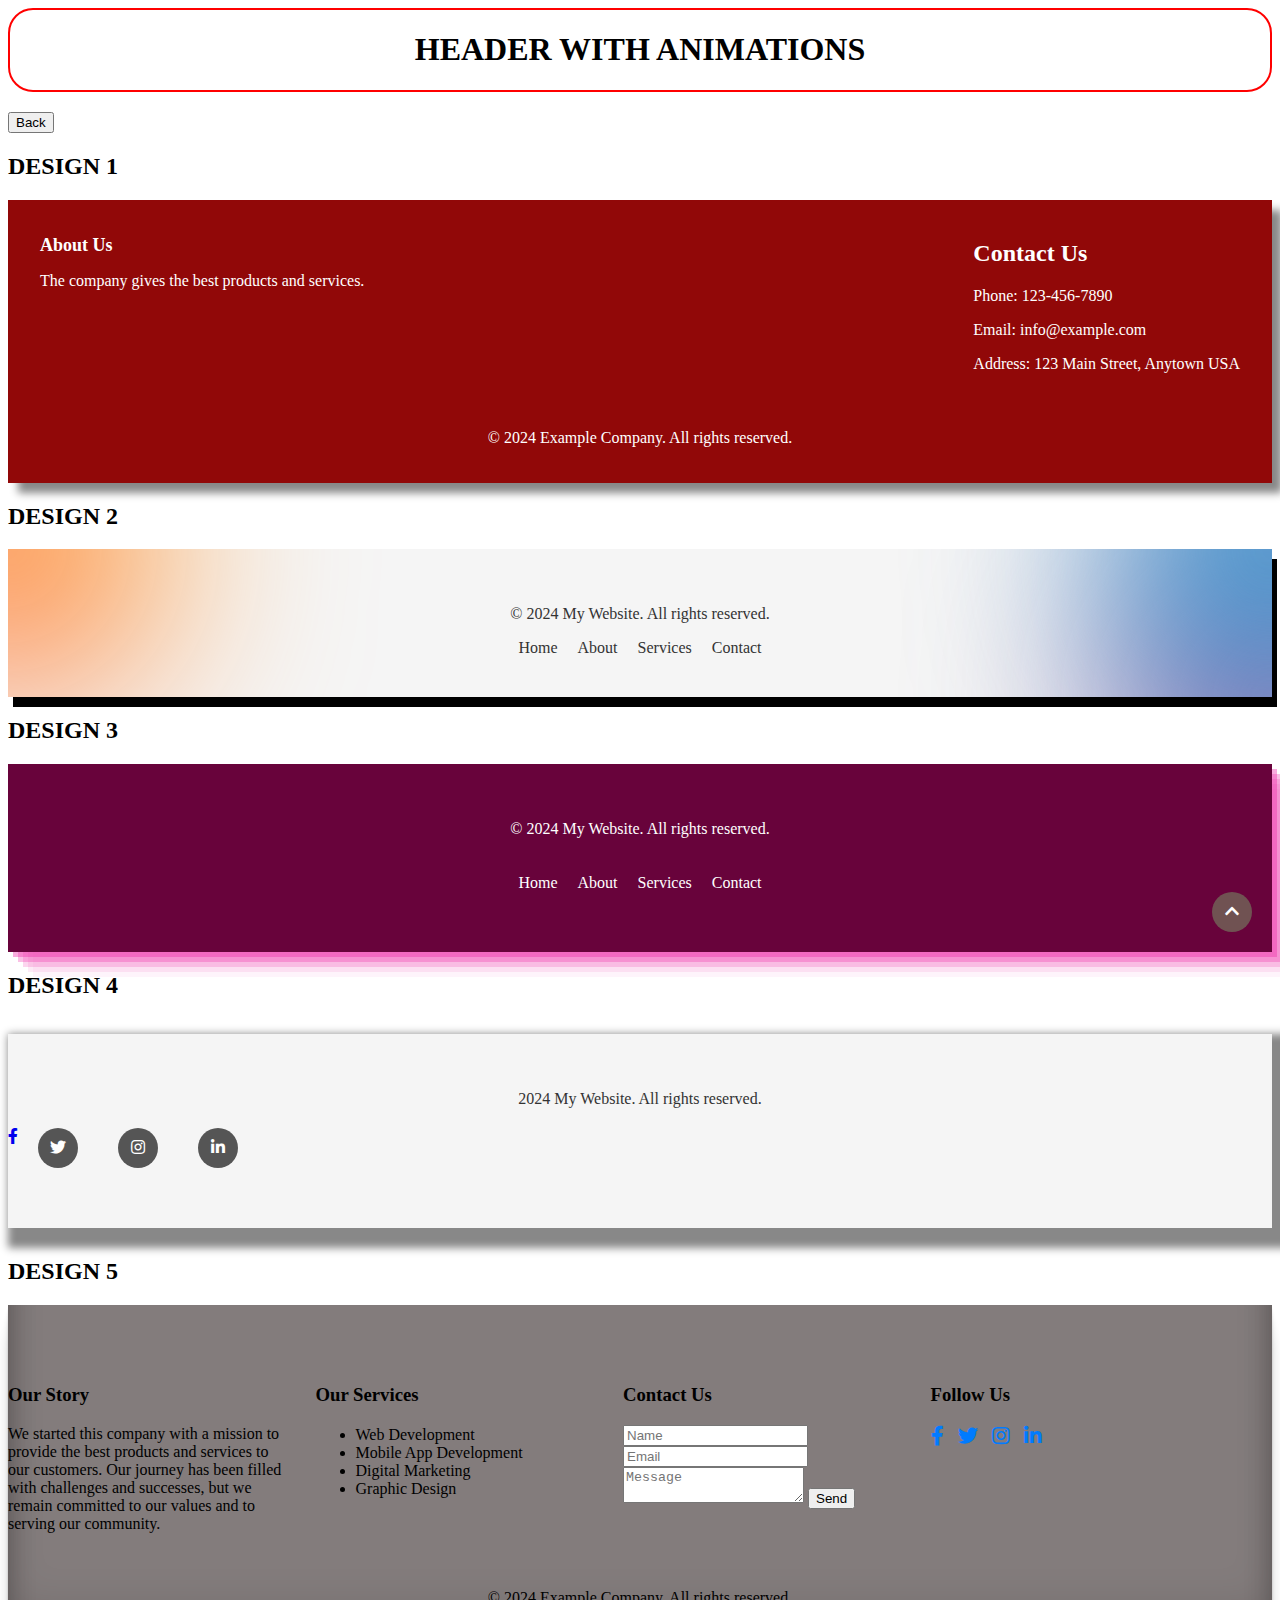
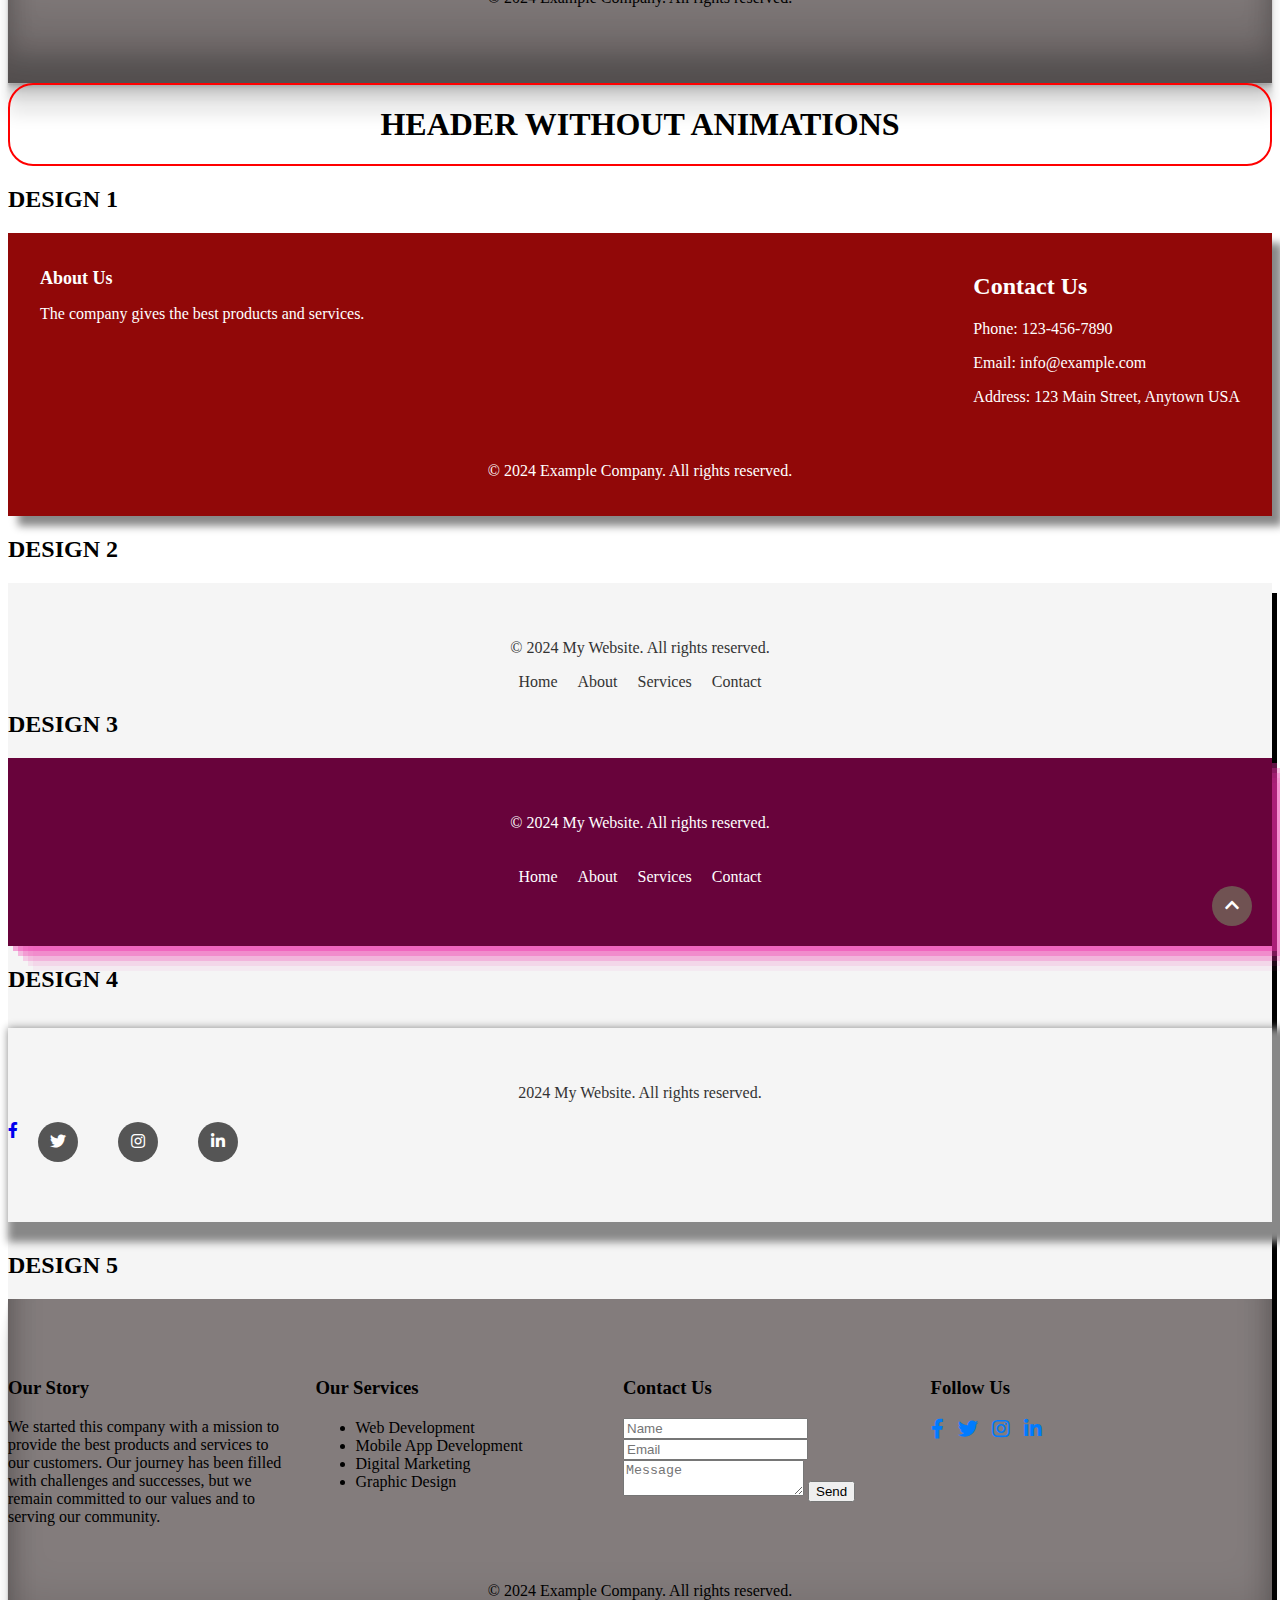
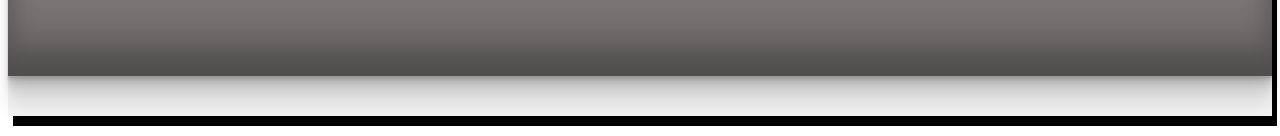
==== pages/Footer/index.html @ c9137b9f "Finished" ====
<!DOCTYPE html>
<html lang="en">
<head>
    <meta charset="UTF-8">
    <meta name="viewport" content="width=device-width, initial-scale=1.0">
    <title>Document</title>
    <link rel="stylesheet" href="/pages/Footer/assets/css/style.css">
    <link rel="stylesheet" href="https://cdnjs.cloudflare.com/ajax/libs/font-awesome/5.15.3/css/all.min.css" />
</head>
<body>
    <!--Animated footer 1-->
    <div class="TITLE2">
        <h1>HEADER WITH ANIMATIONS</h1>
       </div>
       <a href="/index.html">
        <button class="BACKK">
            Back
         </button>
        </a>

    <h2>DESIGN 1
    </h2>
      <footer class="footer1">
        <div class="content1">
          <div class="about1">
            <h2 class="title1">About Us</h2>
            <p>The company gives the best products and services.</p>
          </div>
          
          <div class="footer-section1">
            <h2 class="footer-title">Contact Us</h2>
            <p>Phone: 123-456-7890</p>
            <p>Email: info@example.com</p>
            <p>Address: 123 Main Street, Anytown USA</p>
          </div>
        </div>
        <div class="footer-bottom1">
          <p>&copy; 2024 Example Company. All rights reserved.</p>
        </div>
      </footer>

      <!--Animated footer 2-->
      <h2>DESIGN 2</h2>
      <footer class="footer2">
        <div class="footer-gradient-animation">
          <div class="gradient-1"></div>
          <div class="gradient-2"></div>
          <div class="gradient-3"></div>
        </div>
        <div class="footer-content2">
          <p>&copy; 2024 My Website. All rights reserved.</p>
          <nav>
            <ul>
              <li><a href="#">Home</a></li>
              <li><a href="#">About</a></li>
              <li><a href="#">Services</a></li>
              <li><a href="#">Contact</a></li>
            </ul>
          </nav>
        </div>

        </footer>
        <!--Animated footer 3-->
        <h2>DESIGN 3</h2>
        <footer class="footer3">
            <div class="footer-content3">
              <p>&copy; 2024 My Website. All rights reserved.</p>
              <nav>
                <ul>
                  <li><a href="#">Home</a></li>
                  <li><a href="#">About</a></li>
                  <li><a href="#">Services</a></li>
                  <li><a href="#">Contact</a></li>
                </ul>
              </nav>
              <a href="#" class="scroll-up-btn">
                <i class="fas fa-chevron-up"></i>
              </a>
            </div>
          </footer>

          <!--Animated footer 4-->
          <h2>DESIGN 4</h2>
          <footer class="footer4">
            <div class="footer-content4">
              <p class="text"> 2024 My Website. All rights reserved.</p>
              <nav>
                <ul>
                  <li class="social-icon4">
                    <a href="#">
                      <i class="fab fa-facebook-f"></i>
                    </a>
                  </li>
                  <li class="social-icon">
                    <a href="#">
                      <i class="fab fa-twitter"></i>
                    </a>
                  </li>
                  <li class="social-icon">
                    <a href="#">
                      <i class="fab fa-instagram"></i>
                    </a>
                  </li>
                  <li class="social-icon">
                    <a href="#">
                      <i class="fab fa-linkedin-in"></i>
                    </a>
                  </li>
                </ul>
              </nav>
            </div>
          </footer>

        <!--Animated footer 5-->
        <h2>DESIGN 5</h2>
        <footer class="footer5">
            <div class="footer-container5">
              <div class="footer-section5">
                <h3>Our Story</h3>
                <p>We started this company with a mission to provide the best products and services to our customers. Our journey has been filled with challenges and successes, but we remain committed to our values and to serving our community.</p>
              </div>
              <div class="footer-section6">
                <h3>Our Services</h3>
                <ul>
                  <li>Web Development</li>
                  <li>Mobile App Development</li>
                  <li>Digital Marketing</li>
                  <li>Graphic Design</li>
                </ul>
              </div>
              <div class="footer-section7">
                <h3>Contact Us</h3>
                <form>
                  <input type="text" placeholder="Name" />
                  <input type="email" placeholder="Email" />
                  <textarea placeholder="Message"></textarea>
                  <button type="submit">Send</button>
                </form>
              </div>
              <div class="footer-section8">
                <h3>Follow Us</h3>
                <div class="social-icons5">
                  <a href="#"><i class="fab fa-facebook-f"></i></a>
                  <a href="#"><i class="fab fa-twitter"></i></a>
                  <a href="#"><i class="fab fa-instagram"></i></a>
                  <a href="#"><i class="fab fa-linkedin-in"></i></a>
                </div>
              </div>
            </div>
            <div class="footer-bottom5">
              <p>&copy; 2024 Example Company. All rights reserved.</p>
            </div>
          </footer>

          <!--STATIC footer 1-->
    <div class="TITLE2">
        <h1>HEADER WITHOUT ANIMATIONS</h1>
       </div>
    <h2>DESIGN 1
    </h2>
      <footer class="footer1S">
        <div class="content1S">
          <div class="about1S">
            <h2 class="title1S">About Us</h2>
            <p>The company gives the best products and services.</p>
          </div>
          
          <div class="footer-section1S">
            <h2 class="footer-title">Contact Us</h2>
            <p>Phone: 123-456-7890</p>
            <p>Email: info@example.com</p>
            <p>Address: 123 Main Street, Anytown USA</p>
          </div>
        </div>
        <div class="footer-bottom1S">
          <p>&copy; 2024 Example Company. All rights reserved.</p>
        </div>
      </footer>

      <!--STATIC footer 2-->
      <h2>DESIGN 2</h2>
      <footer class="footer2S">
        <div class="footer-gradient-animationS">
          <div class="gradient-1"></div>
          <div class="gradient-2"></div>
          <div class="gradient-3"></div>
        </div>
        <div class="footer-content2S">
          <p>&copy; 2024 My Website. All rights reserved.</p>
          <nav>
            <ul>
              <li><a href="#">Home</a></li>
              <li><a href="#">About</a></li>
              <li><a href="#">Services</a></li>
              <li><a href="#">Contact</a></li>
            </ul>
          </nav>
        </div>
          
         <!--STATIC footer 3-->
         <h2>DESIGN 3</h2>
         <footer class="footer3S">
             <div class="footer-content3S">
               <p>&copy; 2024 My Website. All rights reserved.</p>
               <nav>
                 <ul>
                   <li><a href="#">Home</a></li>
                   <li><a href="#">About</a></li>
                   <li><a href="#">Services</a></li>
                   <li><a href="#">Contact</a></li>
                 </ul>
               </nav>
               <a href="#" class="scroll-up-btn">
                 <i class="fas fa-chevron-up"></i>
               </a>
             </div>
           </footer>
 
           <!--STATIC footer 4-->
           <h2>DESIGN 4</h2>
           <footer class="footer4S">
             <div class="footer-content4S">
               <p class="text"> 2024 My Website. All rights reserved.</p>
               <nav>
                 <ul>
                   <li class="social-icon4S">
                     <a href="#">
                       <i class="fab fa-facebook-f"></i>
                     </a>
                   </li>
                   <li class="social-icon">
                     <a href="#">
                       <i class="fab fa-twitter"></i>
                     </a>
                   </li>
                   <li class="social-icon">
                     <a href="#">
                       <i class="fab fa-instagram"></i>
                     </a>
                   </li>
                   <li class="social-icon">
                     <a href="#">
                       <i class="fab fa-linkedin-in"></i>
                     </a>
                   </li>
                 </ul>
               </nav>
             </div>
           </footer>
 
         <!--STATIC footer 5-->
         <h2>DESIGN 5</h2>
         <footer class="footer5S">
             <div class="footer-container5S">
               <div class="footer-section5S">
                 <h3>Our Story</h3>
                 <p>We started this company with a mission to provide the best products and services to our customers. Our journey has been filled with challenges and successes, but we remain committed to our values and to serving our community.</p>
               </div>
               <div class="footer-section6S">
                 <h3>Our Services</h3>
                 <ul>
                   <li>Web Development</li>
                   <li>Mobile App Development</li>
                   <li>Digital Marketing</li>
                   <li>Graphic Design</li>
                 </ul>
               </div>
               <div class="footer-section7S">
                 <h3>Contact Us</h3>
                 <form>
                   <input type="text" placeholder="Name" />
                   <input type="email" placeholder="Email" />
                   <textarea placeholder="Message"></textarea>
                   <button type="submit">Send</button>
                 </form>
               </div>
               <div class="footer-section8S">
                 <h3>Follow Us</h3>
                 <div class="social-icons5S">
                   <a href="#"><i class="fab fa-facebook-f"></i></a>
                   <a href="#"><i class="fab fa-twitter"></i></a>
                   <a href="#"><i class="fab fa-instagram"></i></a>
                   <a href="#"><i class="fab fa-linkedin-in"></i></a>
                 </div>
               </div>
             </div>
             <div class="footer-bottom5S">
               <p>&copy; 2024 Example Company. All rights reserved.</p>
             </div>
           </footer>
---- pages/Footer/assets/css/style.css ----
.TITLE2 {
    display: flex;
    justify-content: center;
    border: 2px solid red;
    border-radius: 25px;
  }
  .BACKK {
    margin-top: 20px;
  }

  /* Animated Footer 1 */
  .footer1 {
    background-color: #910808;
    color: #fff;
    padding: 20px 0;
    box-shadow: 10px 10px 8px #888888;
    margin-bottom: 20px;
  }
  
  .content1 {
    display: flex;
    justify-content: space-between;
    max-width: 1200px;
    margin: 0 auto;
  }
  
  .about1 {
    width: 30%;
    animation: flipIn 1s ease-in-out;
    

  }
  
  .title1 {
    font-size: 18px;
    margin-bottom: 10px;
  }

  .footer-section1 {
    animation: flipIn 1s ease-in-out;
  }
  
  .footer-bottom1 {
    text-align: center;
    margin-top: 40px;
    animation: zoomIn 1s ease-in-out;
  }
  
  @keyframes flipIn {
    0% {
      opacity: 0;
      transform: perspective(400px) rotateY(90deg);
    }
    100% {
      opacity: 1;
      transform: perspective(400px) rotateY(0deg);
    }
  }
  
  @keyframes fadeIn {
    0% {
      opacity: 0;
    }
    100% {
      opacity: 1;
    }
  }
  
  @keyframes zoomIn {
    0% {
      opacity: 0;
      transform: scale(0.5);
    }
    100% {
      opacity: 1;
      transform: scale(1);
    }
  }

  /* Animated footer 2*/
  .footer2 {
    position: relative;
    padding: 40px 0;
    background-color: #f5f5f5;
    box-shadow: 5px 10px;
    margin-bottom: 20px;
  }
  
  .footer-gradient-animation {
    position: absolute;
    top: 0;
    left: 0;
    width: 100%;
    height: 100%;
    overflow: hidden;
  }
  
  .gradient-1, .gradient-2, .gradient-3 {
    position: absolute;
    width: 300px;
    height: 300px;
    border-radius: 50%;
    filter: blur(100px);
    animation: gradient-animation 10s ease infinite;
  }
  
  .gradient-1 {
    top: -150px;
    left: -150px;
    background: linear-gradient(45deg, #ff6b6b, #ffa500);
  }
  
  .gradient-2 {
    bottom: -150px;
    right: -150px;
    background: linear-gradient(135deg, #6b5b95, #9b59b6);
  }
  
  .gradient-3 {
    top: -150px;
    right: -150px;
    background: linear-gradient(225deg, #2980b9, #3498db);
  }
  
  @keyframes gradient-animation {
    0% {
      transform: scale(1);
    }
    50% {
      transform: scale(1.2);
    }
    100% {
      transform: scale(1);
    }
  }
  
  .footer-content2 {
    position: relative;
    z-index: 1;
    text-align: center;
    color: #333;
  }
  
  .footer-content2 nav ul {
    display: flex;
    justify-content: center;
    list-style-type: none;
    padding: 0;
    margin: 10px 0 0;
  }
  
  .footer-content2 nav ul li {
    margin: 0 10px;
  }
  
  .footer-content2 nav ul li a {
    color: #333;
    text-decoration: none;
  }

  /* Animated footer 3 */

  .footer3 {
    background-color: #68033b;
    color: #fff;
    padding: 40px 0;
    position: relative;
    box-shadow: rgba(240, 46, 170, 0.4) 5px 5px, rgba(240, 46, 170, 0.3) 10px 10px, rgba(240, 46, 170, 0.2) 15px 15px, rgba(240, 46, 170, 0.1) 20px 20px, rgba(240, 46, 170, 0.05) 25px 25px;
    
  }
  
  .footer-content3 {
    display: flex;
    flex-direction: column;
    align-items: center;
    text-align: center;
  }
  
  .footer-content3 nav ul {
    display: flex;
    list-style-type: none;
    padding: 0;
    margin: 20px 0;
  }
  
  .footer-content3 nav ul li {
    margin: 0 10px;
  }
  
  .footer-content3 nav ul li a {
    color: #fff;
    text-decoration: none;
    transition: color 0.3s ease-in-out;
  }
  
  .footer-content3 nav ul li a:hover {
    color: #ccc;
  }
  
  .scroll-up-btn {
    position: absolute;
    bottom: 20px;
    right: 20px;
    width: 40px;
    height: 40px;
    line-height: 40px;
    background-color: #705252;
    color: #fff;
    border-radius: 50%;
    text-align: center;
    text-decoration: none;
    animation: scroll-up-animation 2s ease-in-out infinite;
  }
  
  @keyframes scroll-up-animation {
    0% {
      transform: translateY(0);
    }
    50% {
      transform: translateY(-10px);
    }
    100% {
      transform: translateY(0);
    }
  }

  /* Animated footer 4*/

  
  

  .footer4 {
    background-color: #f5f5f5;
    padding: 40px 0;
    text-align: center;
    box-shadow: 10px 10px 8px 10px #888888;
    margin-top: 35px;
    margin-bottom: 30px;
  }

  
  .footer-content4 {
    color: #333;
    
    
  }
  
  .footer-content4 nav ul {
    display: flex;
    list-style-type: none;
    padding: 0;
    margin: 20px 0;
  }
  
  .footer-content4 nav ul li.social-icon {
    margin: 0 20px;
  }
  
  .footer-content4 nav ul li.social-icon a {
    display: inline-block;
    width: 40px;
    height: 40px;
    line-height: 40px;
    background-color: #555;
    color: #fff;
    border-radius: 50%;
    text-decoration: none;
    transition: background-color 0.3s ease-in-out, box-shadow 0.3s ease-in-out;
  }
  
  .footer-content4 nav ul li.social-icon a:hover {
    background-color: #333;
    box-shadow: 0 0 10px rgba(0, 0, 0, 0.5);
    animation: glow 1s ease-in-out infinite;
  }
  
  @keyframes glow {
    0% {
      box-shadow: 0 0 5px rgba(0, 0, 0, 0.5);
    }
    50% {
      box-shadow: 0 0 20px rgba(0, 0, 0, 0.5);
    }
    100% {
      box-shadow: 0 0 5px rgba(0, 0, 0, 0.5);
    }
  }

  /* Animated footer 5 */

  .footer5 {
    background-color: #837c7c;
    padding: 60px 0;
    box-shadow: rgba(0, 0, 0, 0.17) 0px -23px 25px 0px inset, rgba(0, 0, 0, 0.15) 0px -36px 30px 0px inset, rgba(0, 0, 0, 0.1) 0px -79px 40px 0px inset, rgba(0, 0, 0, 0.06) 0px 2px 1px, rgba(0, 0, 0, 0.09) 0px 4px 2px, rgba(0, 0, 0, 0.09) 0px 8px 4px, rgba(0, 0, 0, 0.09) 0px 16px 8px, rgba(0, 0, 0, 0.09) 0px 32px 16px;
    
  }
  
  .footer-container5 {
    max-width: 1200px;
    display: grid;
    grid-template-columns: repeat(4, 1fr);
    grid-gap: 30px;
  }
  
  .footer-section5 {
    animation: fadeIn 0.5s ease-in-out;
  }
  
  .footer-section6 h3 {
    margin-bottom: 20px;
    color: #000000;
  }
  
  .footer-section6 p,
  .footer-section6 ul li {
    color: #000000;
  }
  s
  .footer-section5 form input,
  .footer-section5 form textarea {
    width: 100%;
    padding: 10px;
    margin-bottom: 20px;
    border: 1px solid #ccc;
    border-radius: 4px;
    animation: fadeIn 0.5s ease-in-out;
  }
  
  .footer-section6 form button {
    background-color: #007bff;
    color: #fff;
    border: none;
    padding: 10px 20px;
    border-radius: 4px;
    cursor: pointer;
  }
  
  .social-icons5 a {
    color: #007bff;
    font-size: 20px;
    margin-right: 10px;
  }
  
  .footer-bottom5 {
    text-align: center;
    margin-top: 40px;
    color: #000000;
    animation: slideUp 0.5s ease-in-out;
  }
  
  @keyframes fadeIn {
    0% {
      opacity: 0;
      transform: translateY(20px);
    }
    100% {
      opacity: 1;
      transform: translateY(0);
    }
  }
  
  @keyframes slideUp {
    0% {
      opacity: 0;
      transform: translateY(20px);
    }
    100% {
      opacity: 1;
      transform: translateY(0);
    }
  }


  /* STATIC footer 1 */

  
.footer1S {
    background-color: #910808;
    color: #fff;
    padding: 20px 0;
    box-shadow: 10px 10px 8px #888888;
    margin-bottom: 20px;
  }
  
  .content1S {
    display: flex;
    justify-content: space-between;
    max-width: 1200px;
    margin: 0 auto;
  }
  
  .about1S {
    width: 30%;
  }
  
  .title1S {
    font-size: 18px;
    margin-bottom: 10px;
  }
  
  .footer-section1S {
  }
  
  .footer-bottom1S {
    text-align: center;
    margin-top: 40px;
  }
  
  /* STATIC footer 2 */
  .footer2S {
    position: relative;
    padding: 40px 0;
    background-color: #f5f5f5;
    box-shadow: 5px 10px;
    margin-bottom: 20px;
  }
  
  .footer-gradient-animationS {
    display: none;
  }
  
  .footer-content2S {
    position: relative;
    z-index: 1;
    text-align: center;
    color: #333;
  }
  
  .footer-content2S nav ul {
    display: flex;
    justify-content: center;
    list-style-type: none;
    padding: 0;
    margin: 10px 0 0;
  }
  
  .footer-content2S nav ul li {
    margin: 0 10px;
  }
  
  .footer-content2S nav ul li a {
    color: #333;
    text-decoration: none;
  }

  /* STATIC footer 3 */

.footer3S {
    background-color: #68033b;
    color: #fff;
    padding: 40px 0;
    position: relative;
    box-shadow: rgba(240, 46, 170, 0.4) 5px 5px, rgba(240, 46, 170, 0.3) 10px 10px, rgba(240, 46, 170, 0.2) 15px 15px, rgba(240, 46, 170, 0.1) 20px 20px, rgba(240, 46, 170, 0.05) 25px 25px;
  }
  
  .footer-content3S {
    display: flex;
    flex-direction: column;
    align-items: center;
    text-align: center;
  }
  
  .footer-content3S nav ul {
    display: flex;
    list-style-type: none;
    padding: 0;
    margin: 20px 0;
  }
  
  .footer-content3S nav ul li {
    margin: 0 10px;
  }
  
  .footer-content3S nav ul li a {
    color: #fff;
    text-decoration: none;
  }
  
  .footer-content3S nav ul li a:hover {
    color: #ccc;
  }
  
  .scroll-up-btn {
    position: absolute;
    bottom: 20px;
    right: 20px;
    width: 40px;
    height: 40px;
    line-height: 40px;
    background-color: #705252;
    color: #fff;
    border-radius: 50%;
    text-align: center;
    text-decoration: none;
  }
  
  /* STATIC footer 4 */
  
  .footer4S {
    background-color: #f5f5f5;
    padding: 40px 0;
    text-align: center;
    box-shadow: 10px 10px 8px 10px #888888;
    margin-top: 35px;
    margin-bottom: 30px;
    }
    
    .footer-content4S {
    color: #333;
    }
    
    .footer-content4S nav ul {
    display: flex;
    list-style-type: none;
    padding: 0;
    margin: 20px 0;
    }
    
    .footer-content4S nav ul li.social-icon {
    margin: 0 20px;
    }
    
    .footer-content4S nav ul li.social-icon a {
    display: inline-block;
    width: 40px;
    height: 40px;
    line-height: 40px;
    background-color: #555;
    color: #fff;
    border-radius: 50%;
    text-decoration: none;
    }
    
    .footer-content4S nav ul li.social-icon a:hover {
    background-color: #333;
    box-shadow: 0 0 10px rgba(0, 0, 0, 0.5);
    }

  /* STATIC footer 5 */
  
  .footer5S {
    background-color: #837c7c;
    padding: 60px 0;
    box-shadow: rgba(0, 0, 0, 0.17) 0px -23px 25px 0px inset, rgba(0, 0, 0, 0.15) 0px -36px 30px 0px inset, rgba(0, 0, 0, 0.1) 0px -79px 40px 0px inset, rgba(0, 0, 0, 0.06) 0px 2px 1px, rgba(0, 0, 0, 0.09) 0px 4px 2px, rgba(0, 0, 0, 0.09) 0px 8px 4px, rgba(0, 0, 0, 0.09) 0px 16px 8px, rgba(0, 0, 0, 0.09) 0px 32px 16px;
  }
  
  .footer-container5S {
    max-width: 1200px;
    display: grid;
    grid-template-columns: repeat(4, 1fr);
    grid-gap: 30px;
  }
  
  .footer-section5S {
  }
  
  .footer-section6S h3 {
    margin-bottom: 20px;
    color: #000000;
  }
  
  .footer-section6S p,
  .footer-section6S ul li {
    color: #000000;
  }
  
  .footer-section5S form input,
  .footer-section5S form textarea {
    width: 100%;
    padding: 10px;
    margin-bottom: 20px;
    border: 1px solid #ccc;
    border-radius: 4px;
  }
  
  .footer-section6S form button {
    background-color: #007bff;
    color: #fff;
    border: none;
    padding: 10px 20px;
    border-radius: 4px;
    cursor: pointer;
  }
  
  .social-icons5S a {
    color: #007bff;
    font-size: 20px;
    margin-right: 10px;
  }
  
  .footer-bottom5S {
    text-align: center;
    margin-top: 40px;
    color: #000000;
  }
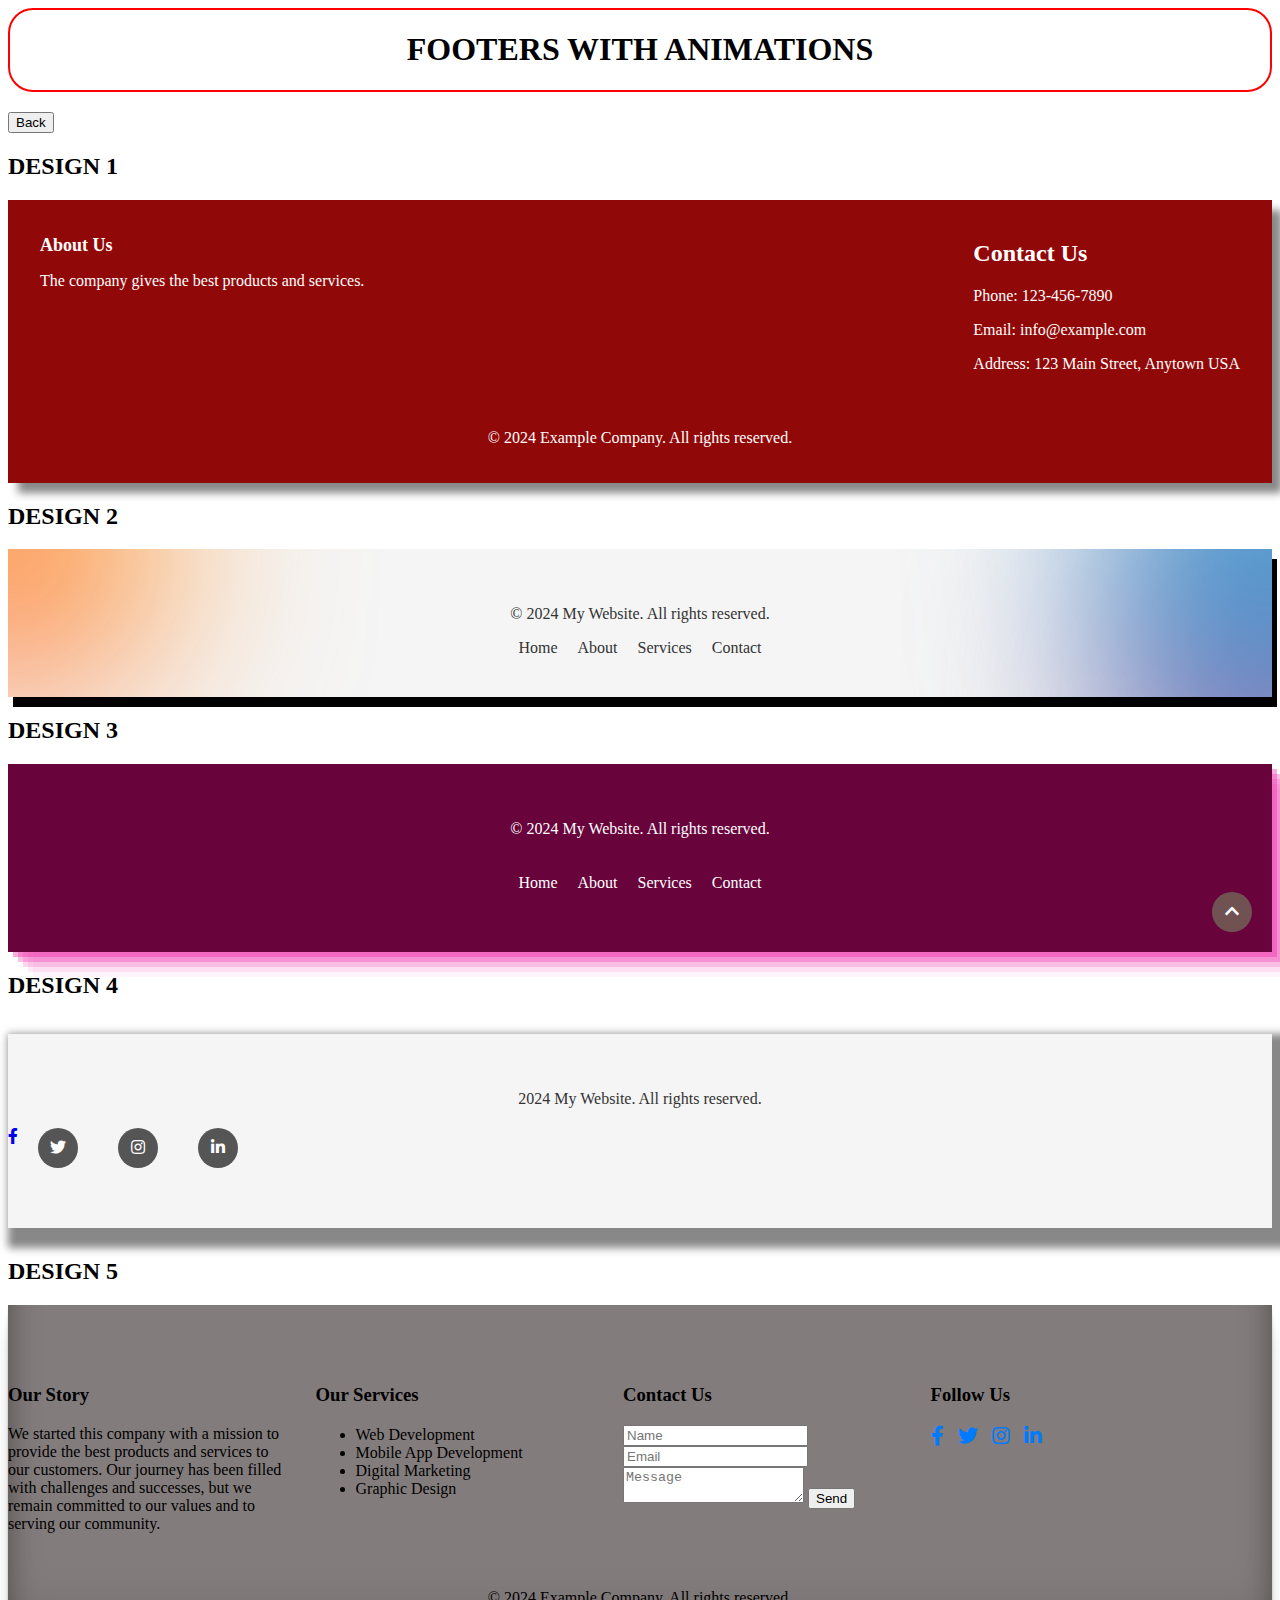
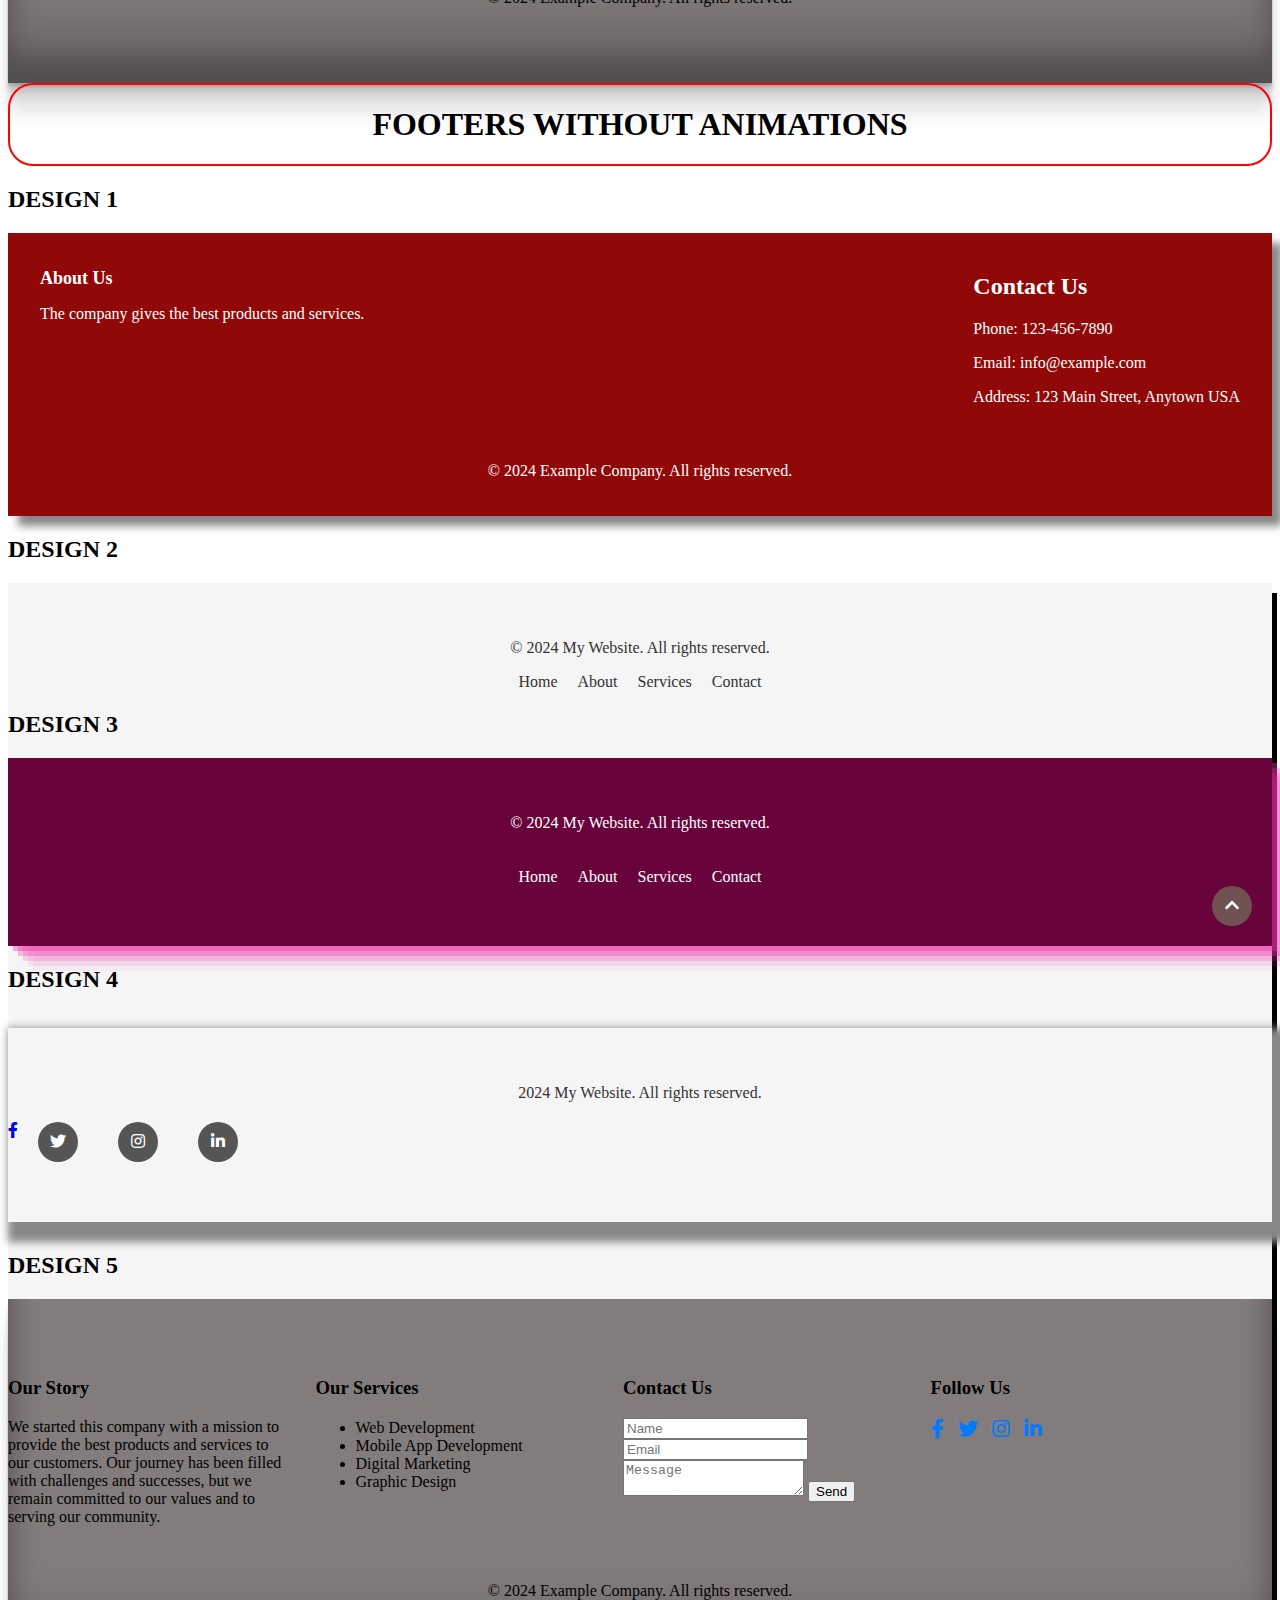
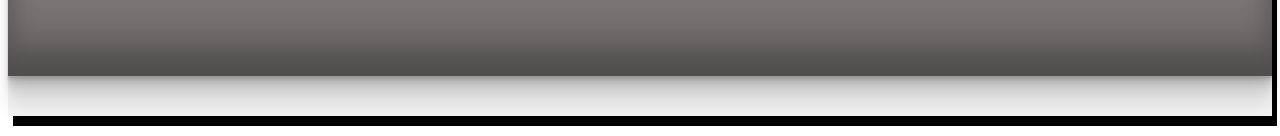
==== commit 8cf8b830: "Made some changes" ====
--- a/pages/Footer/index.html
+++ b/pages/Footer/index.html
@@ -10,7 +10,7 @@
 <body>
     <!--Animated footer 1-->
     <div class="TITLE2">
-        <h1>HEADER WITH ANIMATIONS</h1>
+        <h1>FOOTERS WITH ANIMATIONS</h1>
        </div>
        <a href="/index.html">
         <button class="BACKK">
@@ -154,7 +154,7 @@
 
           <!--STATIC footer 1-->
     <div class="TITLE2">
-        <h1>HEADER WITHOUT ANIMATIONS</h1>
+        <h1>FOOTERS WITHOUT ANIMATIONS</h1>
        </div>
     <h2>DESIGN 1
     </h2>
--- a/pages/Footer/assets/css/style.css
+++ b/pages/Footer/assets/css/style.css
@@ -416,18 +416,18 @@
     box-shadow: 5px 10px;
     margin-bottom: 20px;
   }
-  
+
   .footer-gradient-animationS {
     display: none;
   }
-  
+
   .footer-content2S {
     position: relative;
     z-index: 1;
     text-align: center;
     color: #333;
   }
-  
+
   .footer-content2S nav ul {
     display: flex;
     justify-content: center;
@@ -435,11 +435,11 @@
     padding: 0;
     margin: 10px 0 0;
   }
-  
+
   .footer-content2S nav ul li {
     margin: 0 10px;
   }
-  
+
   .footer-content2S nav ul li a {
     color: #333;
     text-decoration: none;
@@ -454,30 +454,30 @@
     position: relative;
     box-shadow: rgba(240, 46, 170, 0.4) 5px 5px, rgba(240, 46, 170, 0.3) 10px 10px, rgba(240, 46, 170, 0.2) 15px 15px, rgba(240, 46, 170, 0.1) 20px 20px, rgba(240, 46, 170, 0.05) 25px 25px;
   }
-  
+
   .footer-content3S {
     display: flex;
     flex-direction: column;
     align-items: center;
     text-align: center;
   }
-  
+
   .footer-content3S nav ul {
     display: flex;
     list-style-type: none;
     padding: 0;
     margin: 20px 0;
   }
-  
+
   .footer-content3S nav ul li {
     margin: 0 10px;
   }
-  
+
   .footer-content3S nav ul li a {
     color: #fff;
     text-decoration: none;
   }
-  
+
   .footer-content3S nav ul li a:hover {
     color: #ccc;
   }
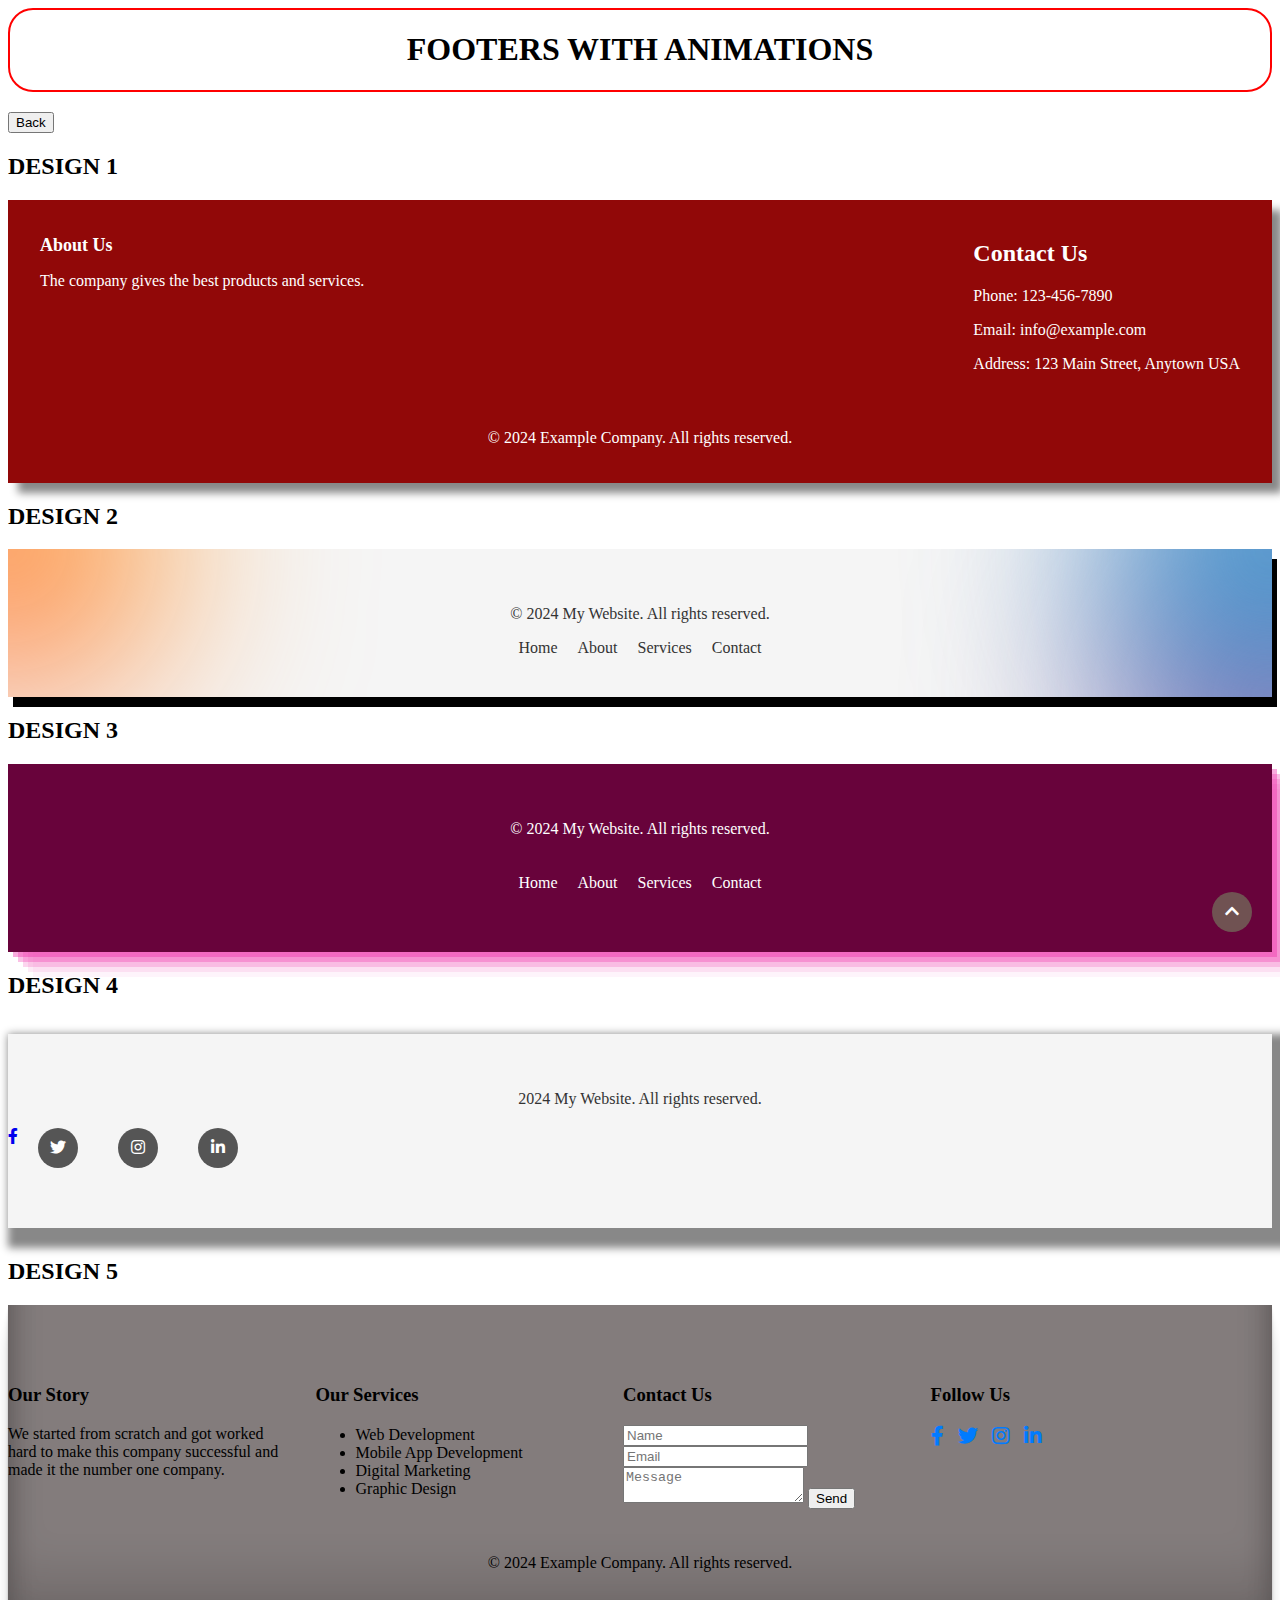
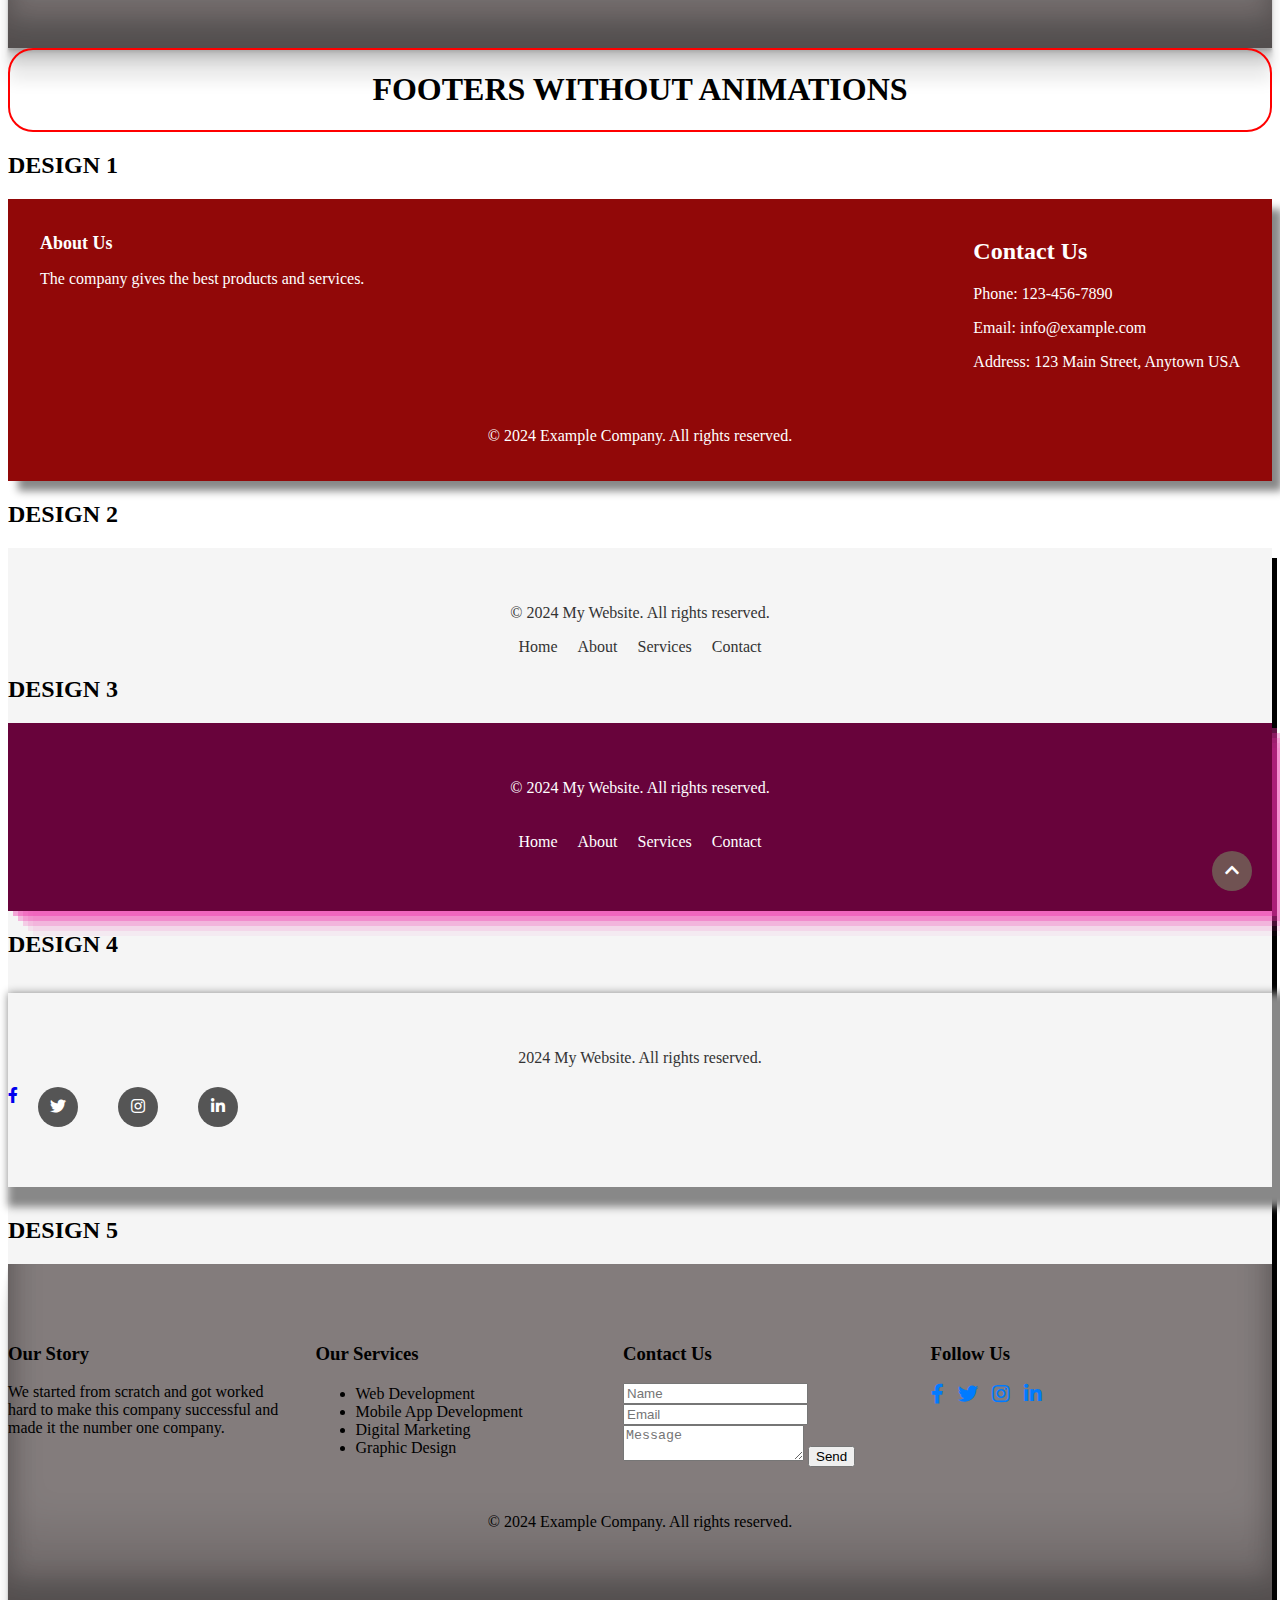
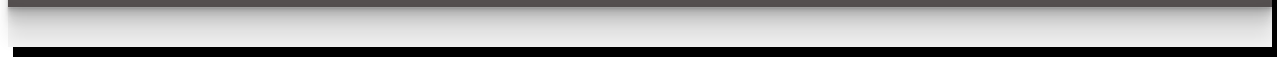
==== commit dea775da: "Made some small changes" ====
--- a/pages/Footer/index.html
+++ b/pages/Footer/index.html
@@ -117,7 +117,7 @@
             <div class="footer-container5">
               <div class="footer-section5">
                 <h3>Our Story</h3>
-                <p>We started this company with a mission to provide the best products and services to our customers. Our journey has been filled with challenges and successes, but we remain committed to our values and to serving our community.</p>
+                <p>We started from scratch and got worked hard to make this company successful and made it the number one company.</p>
               </div>
               <div class="footer-section6">
                 <h3>Our Services</h3>
@@ -254,7 +254,7 @@
              <div class="footer-container5S">
                <div class="footer-section5S">
                  <h3>Our Story</h3>
-                 <p>We started this company with a mission to provide the best products and services to our customers. Our journey has been filled with challenges and successes, but we remain committed to our values and to serving our community.</p>
+                 <p>We started from scratch and got worked hard to make this company successful and made it the number one company.</p>
                </div>
                <div class="footer-section6S">
                  <h3>Our Services</h3>
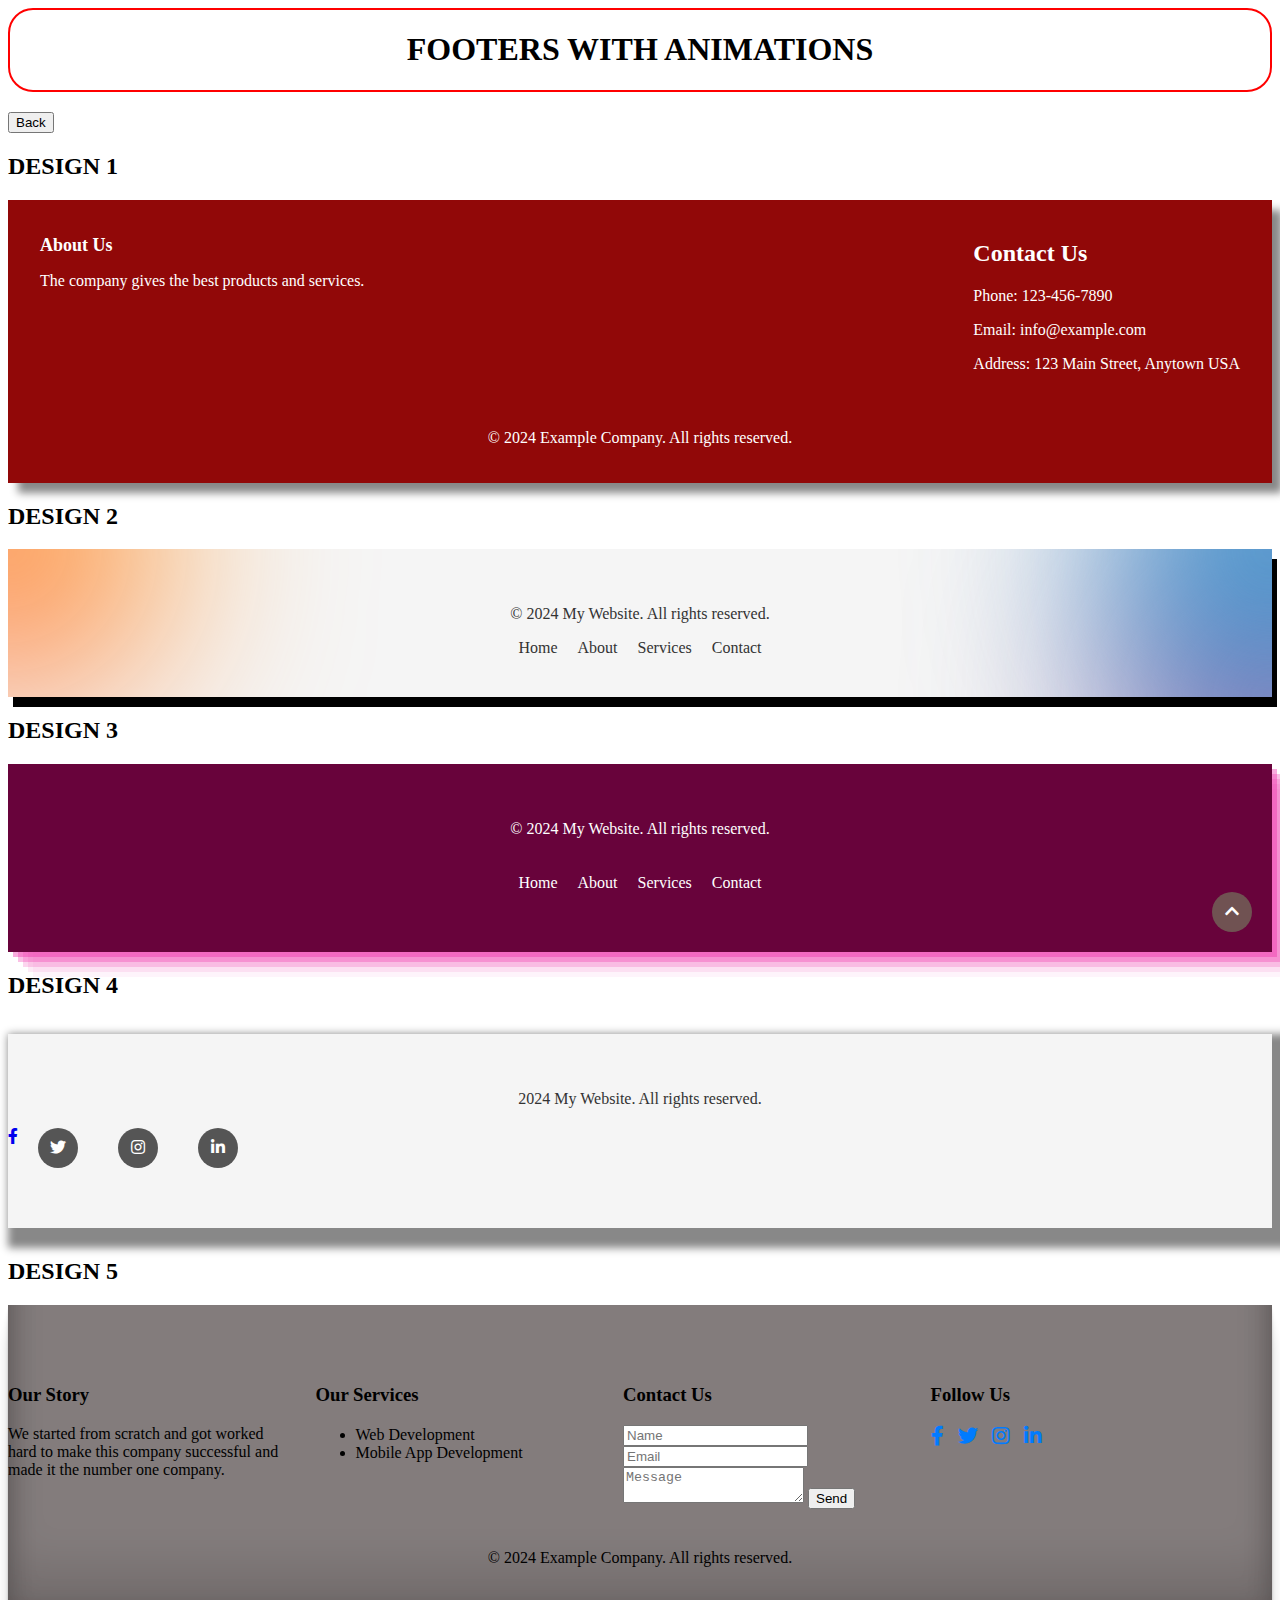
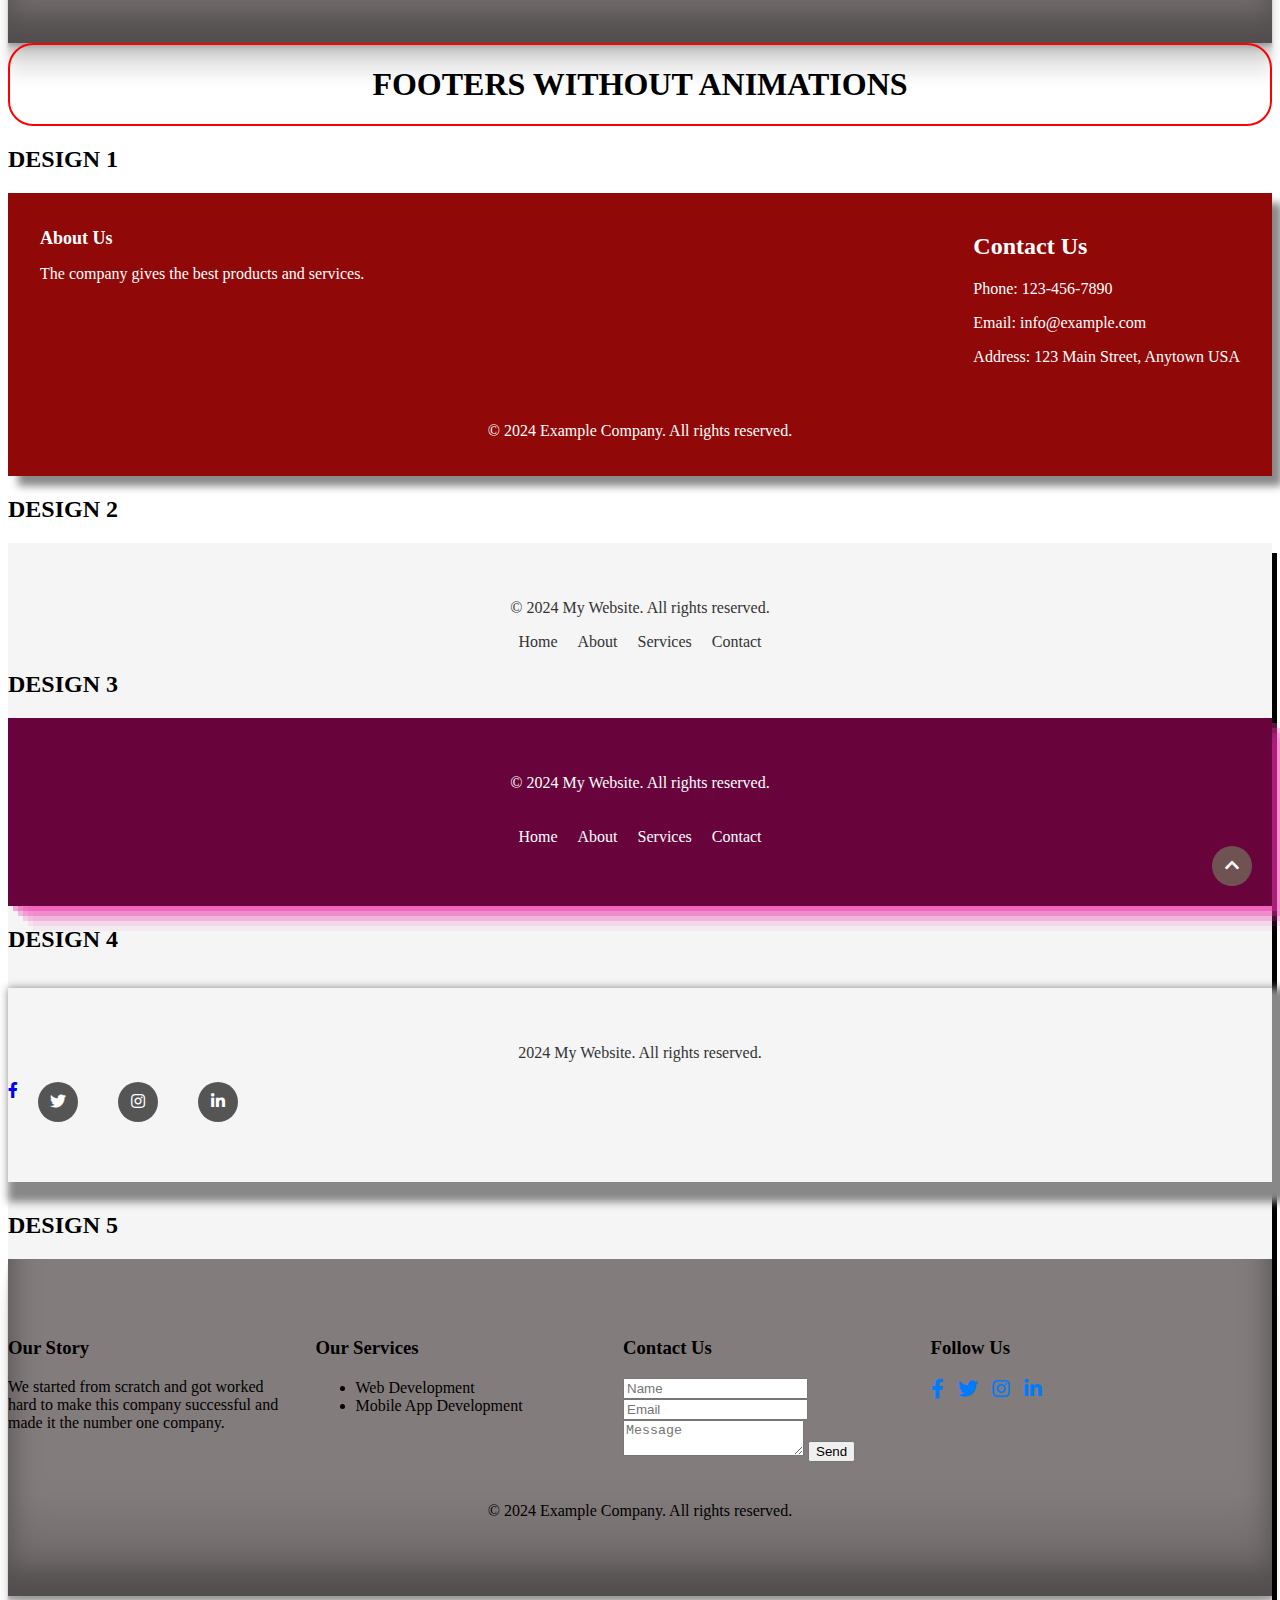
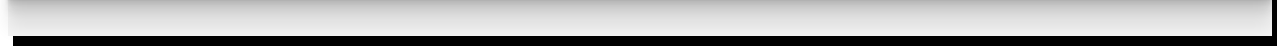
==== commit 5785614a: "Edited some designs" ====
--- a/pages/Footer/index.html
+++ b/pages/Footer/index.html
@@ -124,8 +124,6 @@
                 <ul>
                   <li>Web Development</li>
                   <li>Mobile App Development</li>
-                  <li>Digital Marketing</li>
-                  <li>Graphic Design</li>
                 </ul>
               </div>
               <div class="footer-section7">
@@ -261,8 +259,7 @@
                  <ul>
                    <li>Web Development</li>
                    <li>Mobile App Development</li>
-                   <li>Digital Marketing</li>
-                   <li>Graphic Design</li>
+                   
                  </ul>
                </div>
                <div class="footer-section7S">
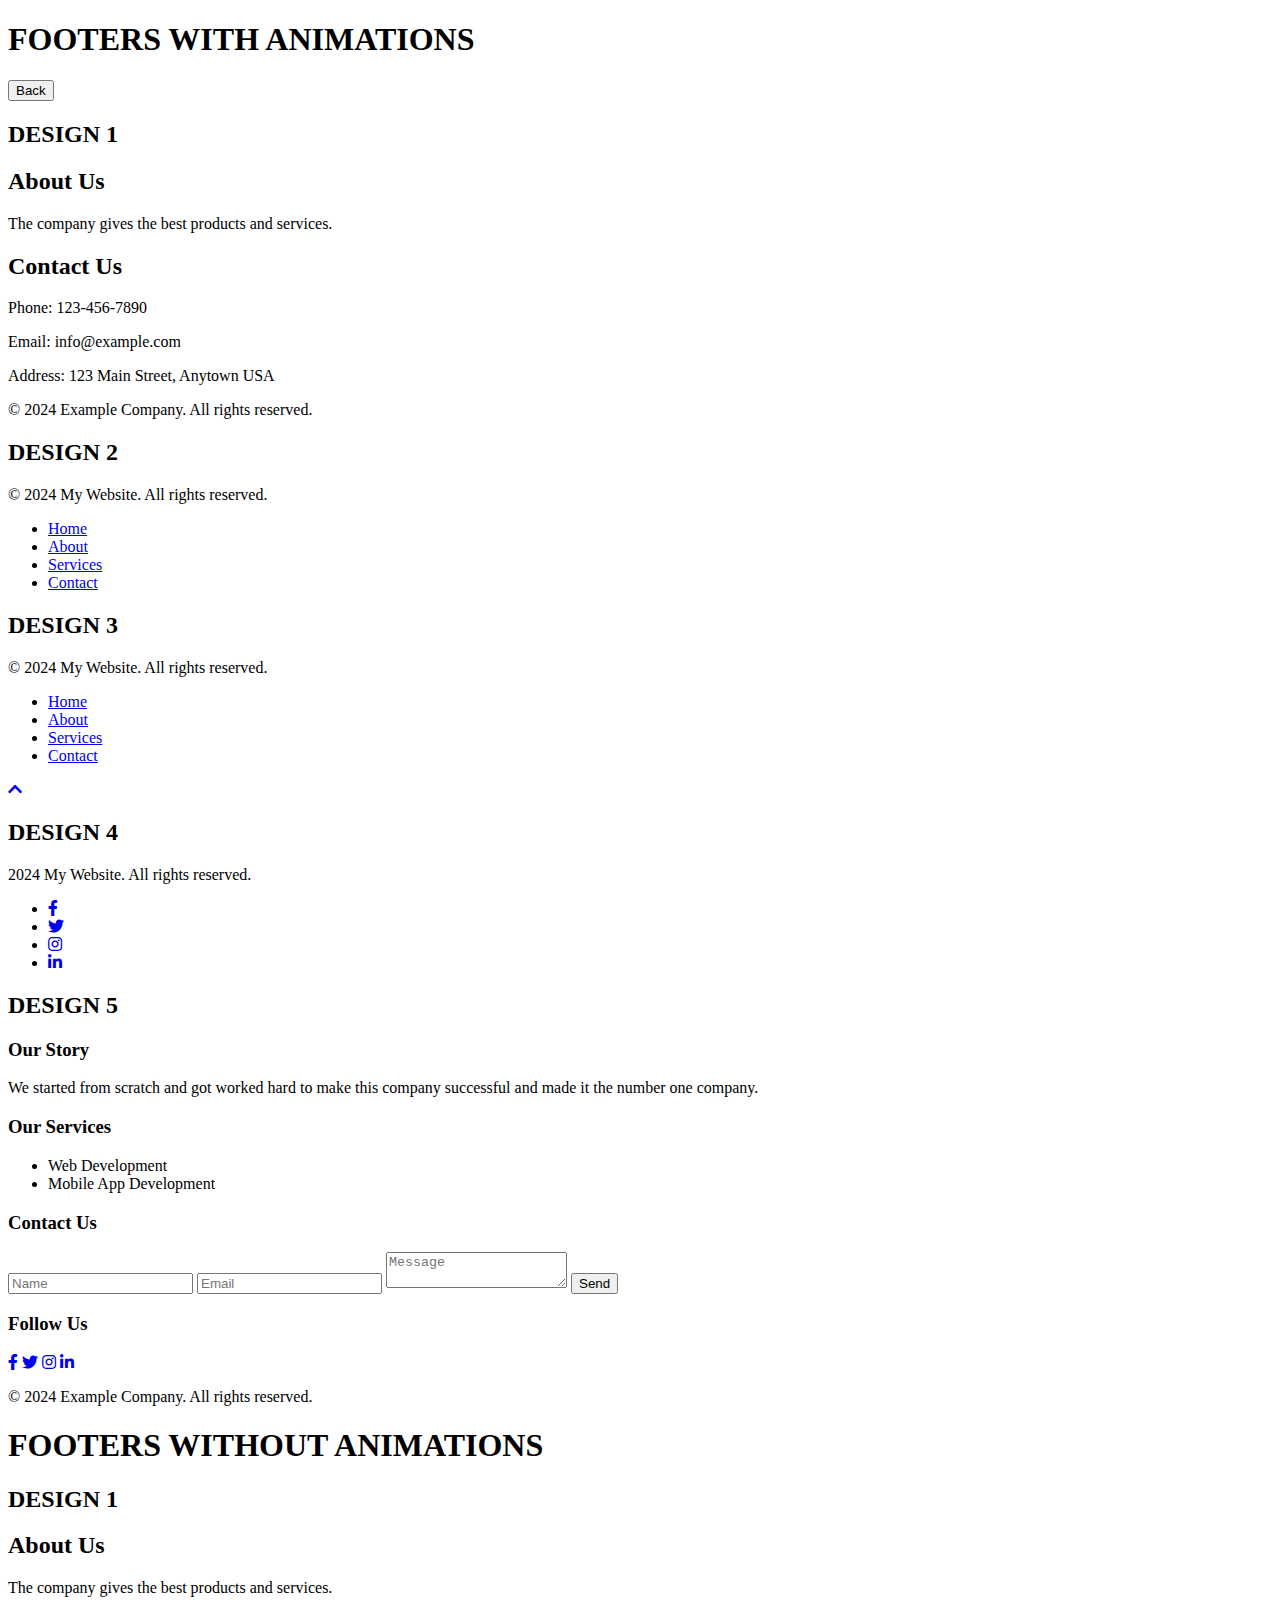
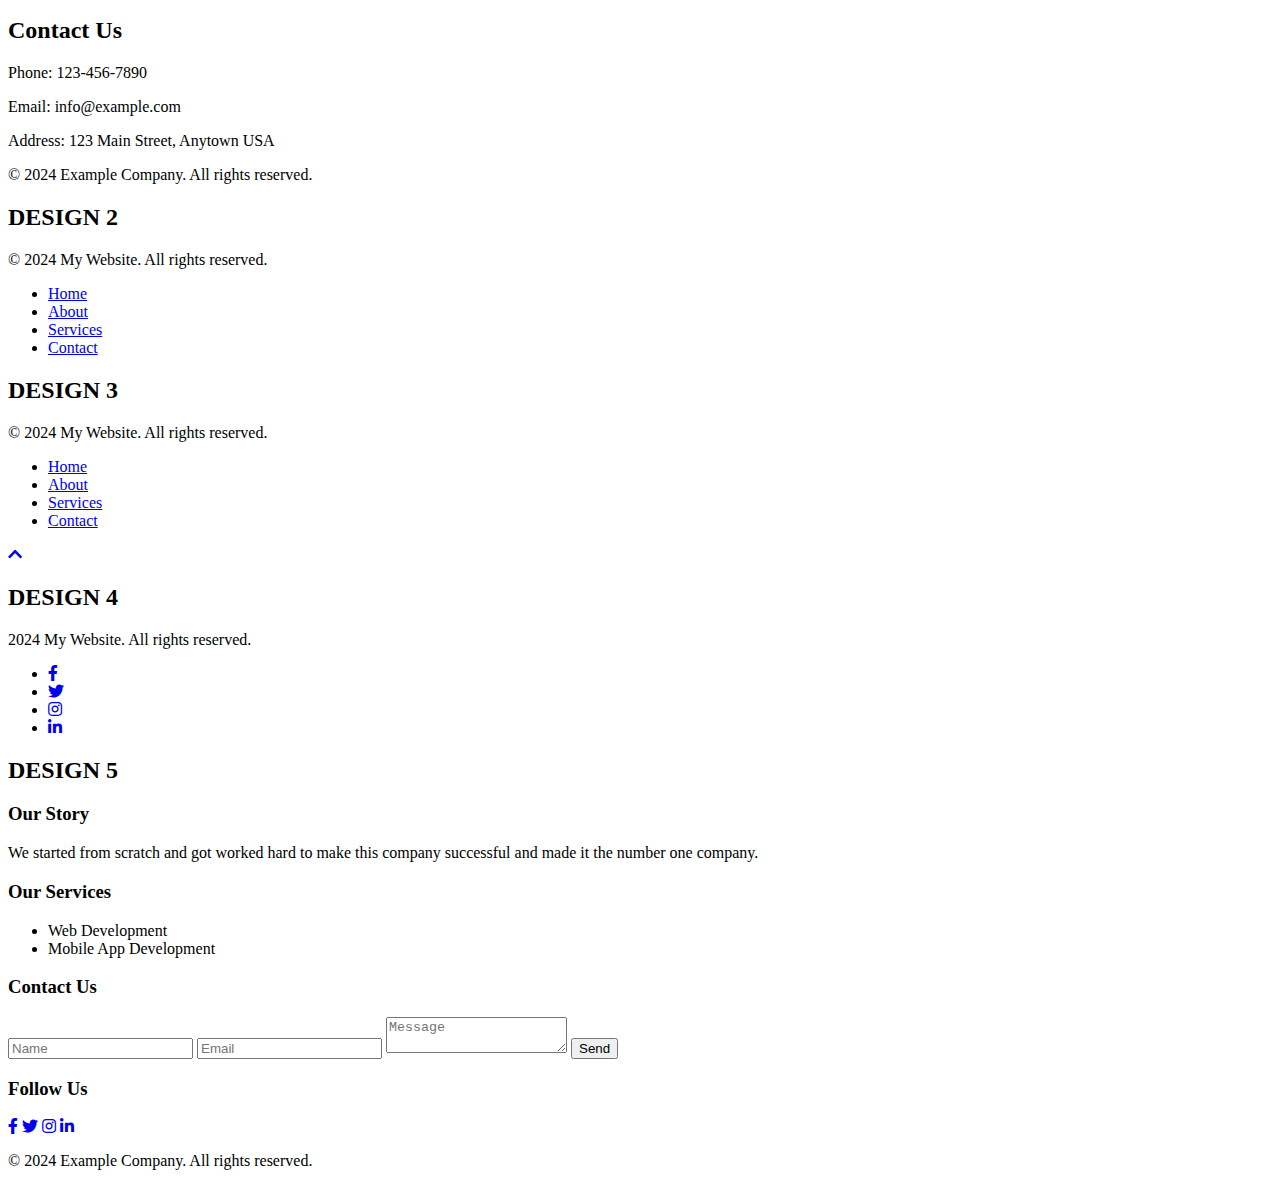
==== commit 2df1757d: "Fixed the links" ====
--- a/pages/Footer/index.html
+++ b/pages/Footer/index.html
@@ -4,7 +4,7 @@
     <meta charset="UTF-8">
     <meta name="viewport" content="width=device-width, initial-scale=1.0">
     <title>Document</title>
-    <link rel="stylesheet" href="/pages/Footer/assets/css/style.css">
+    <link rel="stylesheet" href="./pages/Footer/assets/css/style.css">
     <link rel="stylesheet" href="https://cdnjs.cloudflare.com/ajax/libs/font-awesome/5.15.3/css/all.min.css" />
 </head>
 <body>
@@ -12,7 +12,7 @@
     <div class="TITLE2">
         <h1>FOOTERS WITH ANIMATIONS</h1>
        </div>
-       <a href="/index.html">
+       <a href="./index.html">
         <button class="BACKK">
             Back
          </button>
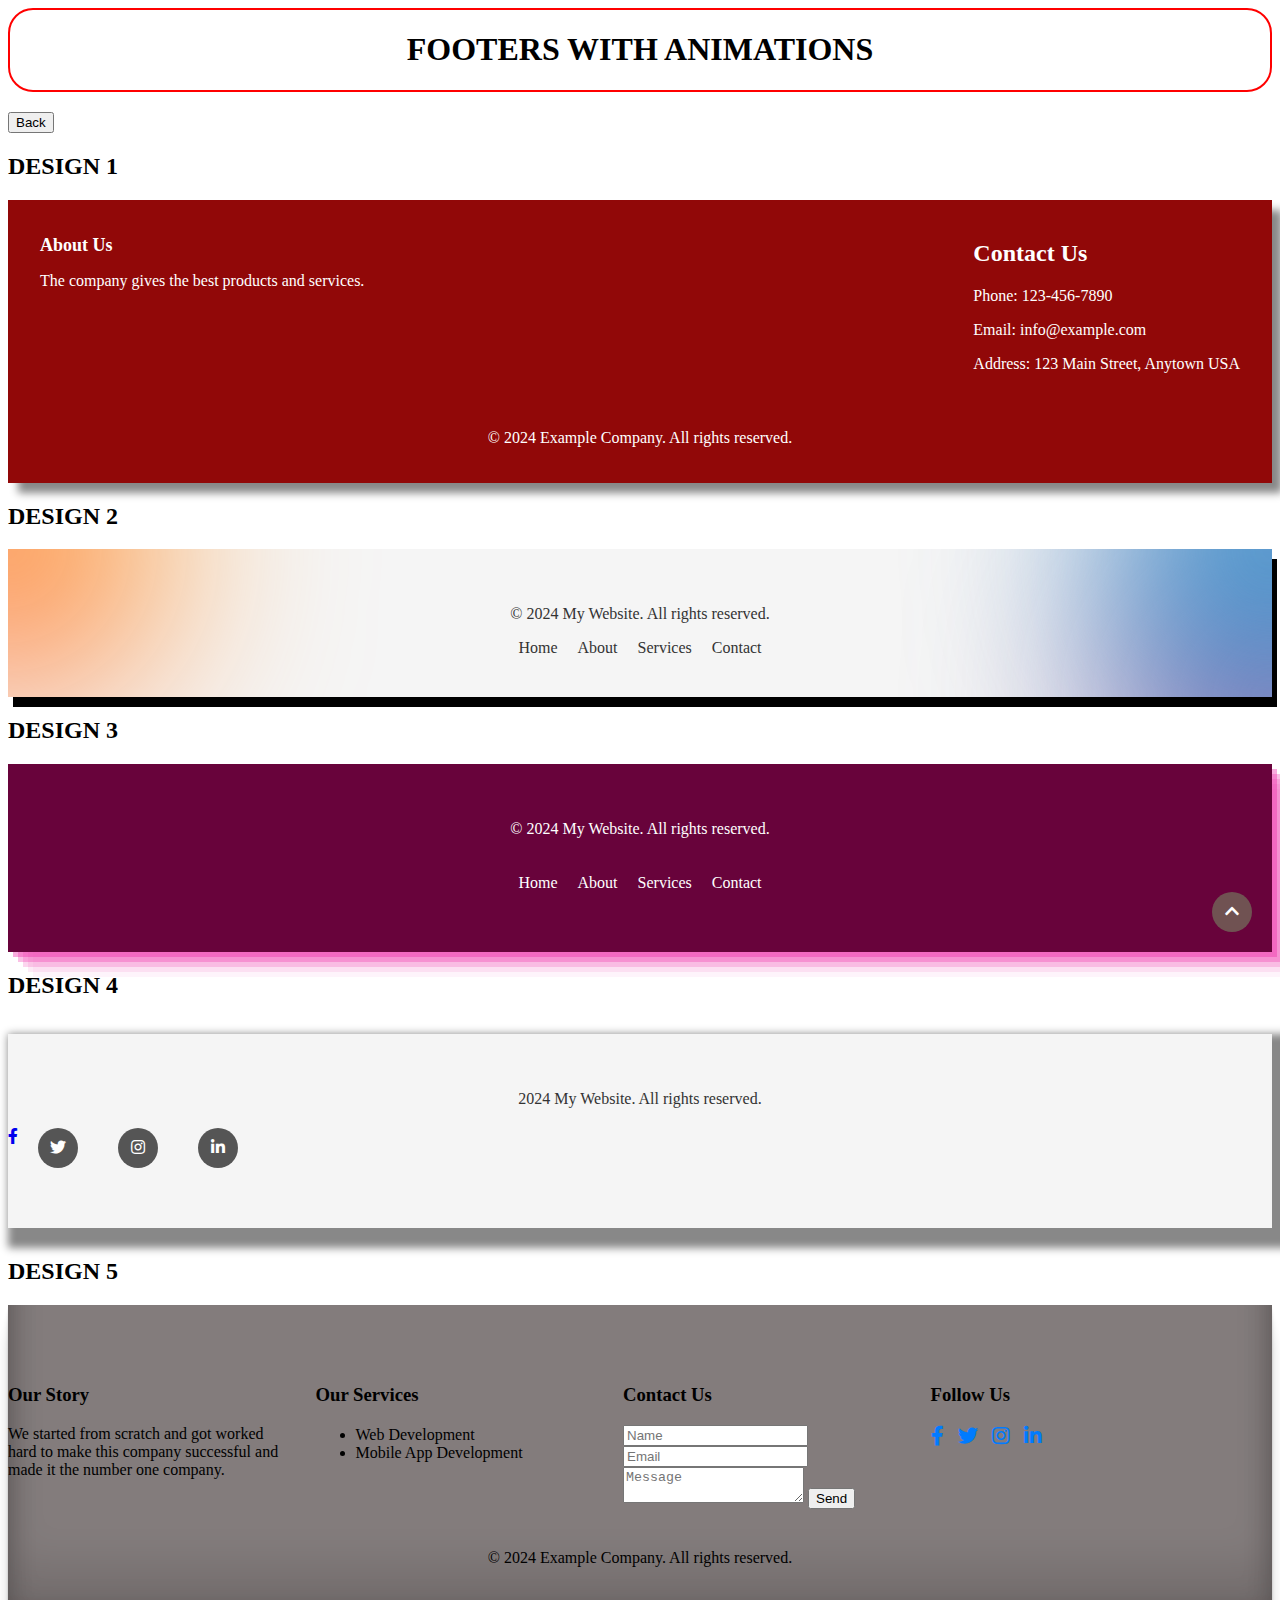
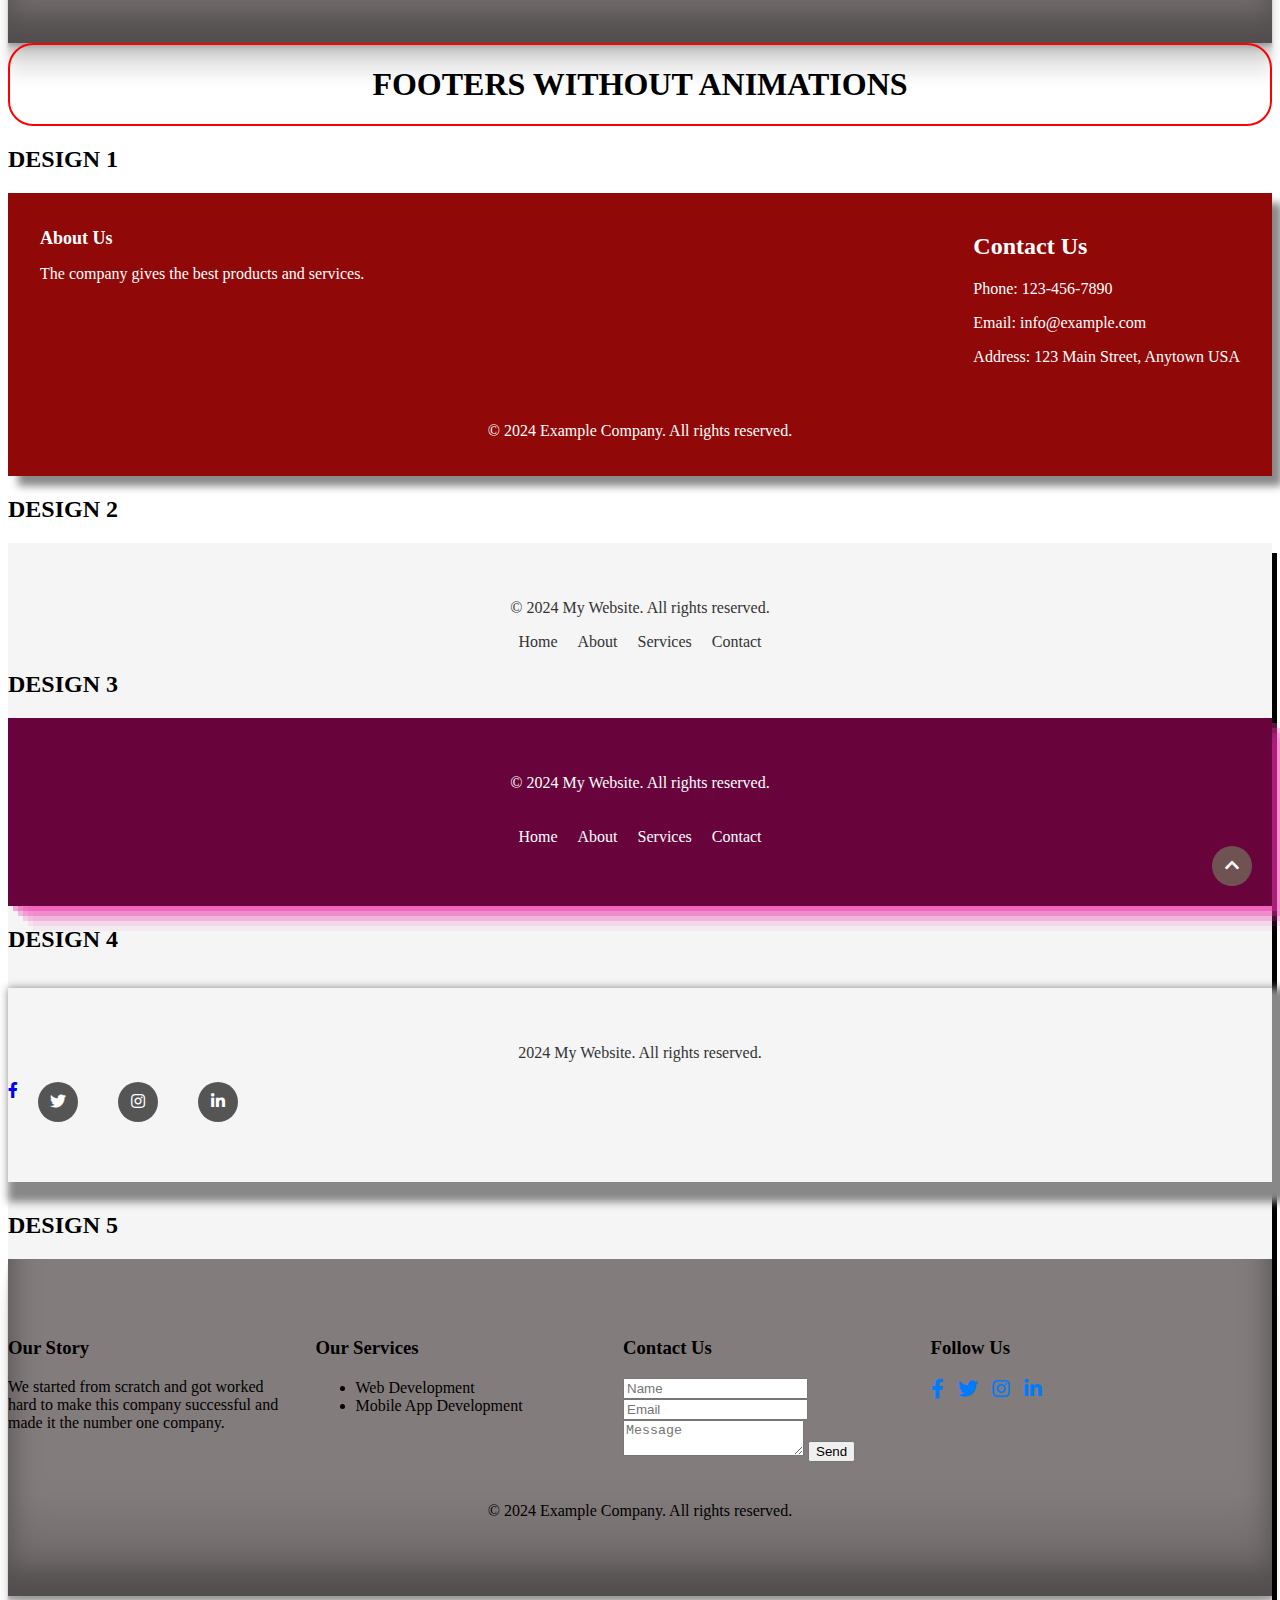
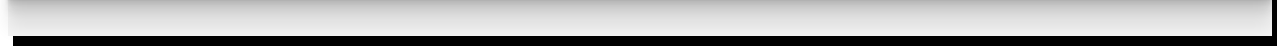
==== commit 0cacae62: "Fixed links again" ====
--- a/pages/Footer/index.html
+++ b/pages/Footer/index.html
@@ -4,7 +4,7 @@
     <meta charset="UTF-8">
     <meta name="viewport" content="width=device-width, initial-scale=1.0">
     <title>Document</title>
-    <link rel="stylesheet" href="./pages/Footer/assets/css/style.css">
+    <link rel="stylesheet" href="./assets/css/style.css">
     <link rel="stylesheet" href="https://cdnjs.cloudflare.com/ajax/libs/font-awesome/5.15.3/css/all.min.css" />
 </head>
 <body>
@@ -12,7 +12,7 @@
     <div class="TITLE2">
         <h1>FOOTERS WITH ANIMATIONS</h1>
        </div>
-       <a href="./index.html">
+       <a href="/index.html">
         <button class="BACKK">
             Back
          </button>
--- a/pages/Footer/assets/css/style.css
+++ b/pages/Footer/assets/css/style.css
@@ -0,0 +1,597 @@
+
+
+.TITLE2 {
+    display: flex;
+    justify-content: center;
+    border: 2px solid red;
+    border-radius: 25px;
+  }
+  .BACKK {
+    margin-top: 20px;
+  }
+
+  /* Animated Footer 1 */
+  .footer1 {
+    background-color: #910808;
+    color: #fff;
+    padding: 20px 0;
+    box-shadow: 10px 10px 8px #888888;
+    margin-bottom: 20px;
+  }
+  
+  .content1 {
+    display: flex;
+    justify-content: space-between;
+    max-width: 1200px;
+    margin: 0 auto;
+  }
+  
+  .about1 {
+    width: 30%;
+    animation: flipIn 1s ease-in-out;
+    
+
+  }
+  
+  .title1 {
+    font-size: 18px;
+    margin-bottom: 10px;
+  }
+
+  .footer-section1 {
+    animation: flipIn 1s ease-in-out;
+  }
+  
+  .footer-bottom1 {
+    text-align: center;
+    margin-top: 40px;
+    animation: zoomIn 1s ease-in-out;
+  }
+  
+  @keyframes flipIn {
+    0% {
+      opacity: 0;
+      transform: perspective(400px) rotateY(90deg);
+    }
+    100% {
+      opacity: 1;
+      transform: perspective(400px) rotateY(0deg);
+    }
+  }
+  
+  @keyframes fadeIn {
+    0% {
+      opacity: 0;
+    }
+    100% {
+      opacity: 1;
+    }
+  }
+  
+  @keyframes zoomIn {
+    0% {
+      opacity: 0;
+      transform: scale(0.5);
+    }
+    100% {
+      opacity: 1;
+      transform: scale(1);
+    }
+  }
+
+  /* Animated footer 2*/
+  .footer2 {
+    position: relative;
+    padding: 40px 0;
+    background-color: #f5f5f5;
+    box-shadow: 5px 10px;
+    margin-bottom: 20px;
+  }
+  
+  .footer-gradient-animation {
+    position: absolute;
+    top: 0;
+    left: 0;
+    width: 100%;
+    height: 100%;
+    overflow: hidden;
+  }
+  
+  .gradient-1, .gradient-2, .gradient-3 {
+    position: absolute;
+    width: 300px;
+    height: 300px;
+    border-radius: 50%;
+    filter: blur(100px);
+    animation: gradient-animation 10s ease infinite;
+  }
+  
+  .gradient-1 {
+    top: -150px;
+    left: -150px;
+    background: linear-gradient(45deg, #ff6b6b, #ffa500);
+  }
+  
+  .gradient-2 {
+    bottom: -150px;
+    right: -150px;
+    background: linear-gradient(135deg, #6b5b95, #9b59b6);
+  }
+  
+  .gradient-3 {
+    top: -150px;
+    right: -150px;
+    background: linear-gradient(225deg, #2980b9, #3498db);
+  }
+  
+  @keyframes gradient-animation {
+    0% {
+      transform: scale(1);
+    }
+    50% {
+      transform: scale(1.2);
+    }
+    100% {
+      transform: scale(1);
+    }
+  }
+  
+  .footer-content2 {
+    position: relative;
+    z-index: 1;
+    text-align: center;
+    color: #333;
+  }
+  
+  .footer-content2 nav ul {
+    display: flex;
+    justify-content: center;
+    list-style-type: none;
+    padding: 0;
+    margin: 10px 0 0;
+  }
+  
+  .footer-content2 nav ul li {
+    margin: 0 10px;
+  }
+  
+  .footer-content2 nav ul li a {
+    color: #333;
+    text-decoration: none;
+  }
+
+  /* Animated footer 3 */
+
+  .footer3 {
+    background-color: #68033b;
+    color: #fff;
+    padding: 40px 0;
+    position: relative;
+    box-shadow: rgba(240, 46, 170, 0.4) 5px 5px, rgba(240, 46, 170, 0.3) 10px 10px, rgba(240, 46, 170, 0.2) 15px 15px, rgba(240, 46, 170, 0.1) 20px 20px, rgba(240, 46, 170, 0.05) 25px 25px;
+    
+  }
+  
+  .footer-content3 {
+    display: flex;
+    flex-direction: column;
+    align-items: center;
+    text-align: center;
+  }
+  
+  .footer-content3 nav ul {
+    display: flex;
+    list-style-type: none;
+    padding: 0;
+    margin: 20px 0;
+  }
+  
+  .footer-content3 nav ul li {
+    margin: 0 10px;
+  }
+  
+  .footer-content3 nav ul li a {
+    color: #fff;
+    text-decoration: none;
+    transition: color 0.3s ease-in-out;
+  }
+  
+  .footer-content3 nav ul li a:hover {
+    color: #ccc;
+  }
+  
+  .scroll-up-btn {
+    position: absolute;
+    bottom: 20px;
+    right: 20px;
+    width: 40px;
+    height: 40px;
+    line-height: 40px;
+    background-color: #705252;
+    color: #fff;
+    border-radius: 50%;
+    text-align: center;
+    text-decoration: none;
+    animation: scroll-up-animation 2s ease-in-out infinite;
+  }
+  
+  @keyframes scroll-up-animation {
+    0% {
+      transform: translateY(0);
+    }
+    50% {
+      transform: translateY(-10px);
+    }
+    100% {
+      transform: translateY(0);
+    }
+  }
+
+  /* Animated footer 4*/
+
+  
+  
+
+  .footer4 {
+    background-color: #f5f5f5;
+    padding: 40px 0;
+    text-align: center;
+    box-shadow: 10px 10px 8px 10px #888888;
+    margin-top: 35px;
+    margin-bottom: 30px;
+  }
+
+  
+  .footer-content4 {
+    color: #333;
+    
+    
+  }
+  
+  .footer-content4 nav ul {
+    display: flex;
+    list-style-type: none;
+    padding: 0;
+    margin: 20px 0;
+  }
+  
+  .footer-content4 nav ul li.social-icon {
+    margin: 0 20px;
+  }
+  
+  .footer-content4 nav ul li.social-icon a {
+    display: inline-block;
+    width: 40px;
+    height: 40px;
+    line-height: 40px;
+    background-color: #555;
+    color: #fff;
+    border-radius: 50%;
+    text-decoration: none;
+    transition: background-color 0.3s ease-in-out, box-shadow 0.3s ease-in-out;
+  }
+  
+  .footer-content4 nav ul li.social-icon a:hover {
+    background-color: #333;
+    box-shadow: 0 0 10px rgba(0, 0, 0, 0.5);
+    animation: glow 1s ease-in-out infinite;
+  }
+  
+  @keyframes glow {
+    0% {
+      box-shadow: 0 0 5px rgba(0, 0, 0, 0.5);
+    }
+    50% {
+      box-shadow: 0 0 20px rgba(0, 0, 0, 0.5);
+    }
+    100% {
+      box-shadow: 0 0 5px rgba(0, 0, 0, 0.5);
+    }
+  }
+
+  /* Animated footer 5 */
+
+  .footer5 {
+    background-color: #837c7c;
+    padding: 60px 0;
+    box-shadow: rgba(0, 0, 0, 0.17) 0px -23px 25px 0px inset, rgba(0, 0, 0, 0.15) 0px -36px 30px 0px inset, rgba(0, 0, 0, 0.1) 0px -79px 40px 0px inset, rgba(0, 0, 0, 0.06) 0px 2px 1px, rgba(0, 0, 0, 0.09) 0px 4px 2px, rgba(0, 0, 0, 0.09) 0px 8px 4px, rgba(0, 0, 0, 0.09) 0px 16px 8px, rgba(0, 0, 0, 0.09) 0px 32px 16px;
+    
+  }
+  
+  .footer-container5 {
+    max-width: 1200px;
+    display: grid;
+    grid-template-columns: repeat(4, 1fr);
+    grid-gap: 30px;
+  }
+  
+  .footer-section5 {
+    animation: fadeIn 0.5s ease-in-out;
+  }
+  
+  .footer-section6 h3 {
+    margin-bottom: 20px;
+    color: #000000;
+  }
+  
+  .footer-section6 p,
+  .footer-section6 ul li {
+    color: #000000;
+  }
+  s
+  .footer-section5 form input,
+  .footer-section5 form textarea {
+    width: 100%;
+    padding: 10px;
+    margin-bottom: 20px;
+    border: 1px solid #ccc;
+    border-radius: 4px;
+    animation: fadeIn 0.5s ease-in-out;
+  }
+  
+  .footer-section6 form button {
+    background-color: #007bff;
+    color: #fff;
+    border: none;
+    padding: 10px 20px;
+    border-radius: 4px;
+    cursor: pointer;
+  }
+  
+  .social-icons5 a {
+    color: #007bff;
+    font-size: 20px;
+    margin-right: 10px;
+  }
+  
+  .footer-bottom5 {
+    text-align: center;
+    margin-top: 40px;
+    color: #000000;
+    animation: slideUp 0.5s ease-in-out;
+  }
+  
+  @keyframes fadeIn {
+    0% {
+      opacity: 0;
+      transform: translateY(20px);
+    }
+    100% {
+      opacity: 1;
+      transform: translateY(0);
+    }
+  }
+  
+  @keyframes slideUp {
+    0% {
+      opacity: 0;
+      transform: translateY(20px);
+    }
+    100% {
+      opacity: 1;
+      transform: translateY(0);
+    }
+  }
+
+
+  /* STATIC footer 1 */
+
+  
+.footer1S {
+    background-color: #910808;
+    color: #fff;
+    padding: 20px 0;
+    box-shadow: 10px 10px 8px #888888;
+    margin-bottom: 20px;
+  }
+  
+  .content1S {
+    display: flex;
+    justify-content: space-between;
+    max-width: 1200px;
+    margin: 0 auto;
+  }
+  
+  .about1S {
+    width: 30%;
+  }
+  
+  .title1S {
+    font-size: 18px;
+    margin-bottom: 10px;
+  }
+  
+  .footer-section1S {
+  }
+  
+  .footer-bottom1S {
+    text-align: center;
+    margin-top: 40px;
+  }
+  
+  /* STATIC footer 2 */
+  .footer2S {
+    position: relative;
+    padding: 40px 0;
+    background-color: #f5f5f5;
+    box-shadow: 5px 10px;
+    margin-bottom: 20px;
+  }
+
+  .footer-gradient-animationS {
+    display: none;
+  }
+
+  .footer-content2S {
+    position: relative;
+    z-index: 1;
+    text-align: center;
+    color: #333;
+  }
+
+  .footer-content2S nav ul {
+    display: flex;
+    justify-content: center;
+    list-style-type: none;
+    padding: 0;
+    margin: 10px 0 0;
+  }
+
+  .footer-content2S nav ul li {
+    margin: 0 10px;
+  }
+
+  .footer-content2S nav ul li a {
+    color: #333;
+    text-decoration: none;
+  }
+
+  /* STATIC footer 3 */
+
+.footer3S {
+    background-color: #68033b;
+    color: #fff;
+    padding: 40px 0;
+    position: relative;
+    box-shadow: rgba(240, 46, 170, 0.4) 5px 5px, rgba(240, 46, 170, 0.3) 10px 10px, rgba(240, 46, 170, 0.2) 15px 15px, rgba(240, 46, 170, 0.1) 20px 20px, rgba(240, 46, 170, 0.05) 25px 25px;
+  }
+
+  .footer-content3S {
+    display: flex;
+    flex-direction: column;
+    align-items: center;
+    text-align: center;
+  }
+
+  .footer-content3S nav ul {
+    display: flex;
+    list-style-type: none;
+    padding: 0;
+    margin: 20px 0;
+  }
+
+  .footer-content3S nav ul li {
+    margin: 0 10px;
+  }
+
+  .footer-content3S nav ul li a {
+    color: #fff;
+    text-decoration: none;
+  }
+
+  .footer-content3S nav ul li a:hover {
+    color: #ccc;
+  }
+  
+  .scroll-up-btn {
+    position: absolute;
+    bottom: 20px;
+    right: 20px;
+    width: 40px;
+    height: 40px;
+    line-height: 40px;
+    background-color: #705252;
+    color: #fff;
+    border-radius: 50%;
+    text-align: center;
+    text-decoration: none;
+  }
+  
+  /* STATIC footer 4 */
+  
+  .footer4S {
+    background-color: #f5f5f5;
+    padding: 40px 0;
+    text-align: center;
+    box-shadow: 10px 10px 8px 10px #888888;
+    margin-top: 35px;
+    margin-bottom: 30px;
+    }
+    
+    .footer-content4S {
+    color: #333;
+    }
+    
+    .footer-content4S nav ul {
+    display: flex;
+    list-style-type: none;
+    padding: 0;
+    margin: 20px 0;
+    }
+    
+    .footer-content4S nav ul li.social-icon {
+    margin: 0 20px;
+    }
+    
+    .footer-content4S nav ul li.social-icon a {
+    display: inline-block;
+    width: 40px;
+    height: 40px;
+    line-height: 40px;
+    background-color: #555;
+    color: #fff;
+    border-radius: 50%;
+    text-decoration: none;
+    }
+    
+    .footer-content4S nav ul li.social-icon a:hover {
+    background-color: #333;
+    box-shadow: 0 0 10px rgba(0, 0, 0, 0.5);
+    }
+
+  /* STATIC footer 5 */
+  
+  .footer5S {
+    background-color: #837c7c;
+    padding: 60px 0;
+    box-shadow: rgba(0, 0, 0, 0.17) 0px -23px 25px 0px inset, rgba(0, 0, 0, 0.15) 0px -36px 30px 0px inset, rgba(0, 0, 0, 0.1) 0px -79px 40px 0px inset, rgba(0, 0, 0, 0.06) 0px 2px 1px, rgba(0, 0, 0, 0.09) 0px 4px 2px, rgba(0, 0, 0, 0.09) 0px 8px 4px, rgba(0, 0, 0, 0.09) 0px 16px 8px, rgba(0, 0, 0, 0.09) 0px 32px 16px;
+  }
+  
+  .footer-container5S {
+    max-width: 1200px;
+    display: grid;
+    grid-template-columns: repeat(4, 1fr);
+    grid-gap: 30px;
+  }
+  
+  .footer-section5S {
+  }
+  
+  .footer-section6S h3 {
+    margin-bottom: 20px;
+    color: #000000;
+  }
+  
+  .footer-section6S p,
+  .footer-section6S ul li {
+    color: #000000;
+  }
+  
+  .footer-section5S form input,
+  .footer-section5S form textarea {
+    width: 100%;
+    padding: 10px;
+    margin-bottom: 20px;
+    border: 1px solid #ccc;
+    border-radius: 4px;
+  }
+  
+  .footer-section6S form button {
+    background-color: #007bff;
+    color: #fff;
+    border: none;
+    padding: 10px 20px;
+    border-radius: 4px;
+    cursor: pointer;
+  }
+  
+  .social-icons5S a {
+    color: #007bff;
+    font-size: 20px;
+    margin-right: 10px;
+  }
+  
+  .footer-bottom5S {
+    text-align: center;
+    margin-top: 40px;
+    color: #000000;
+  }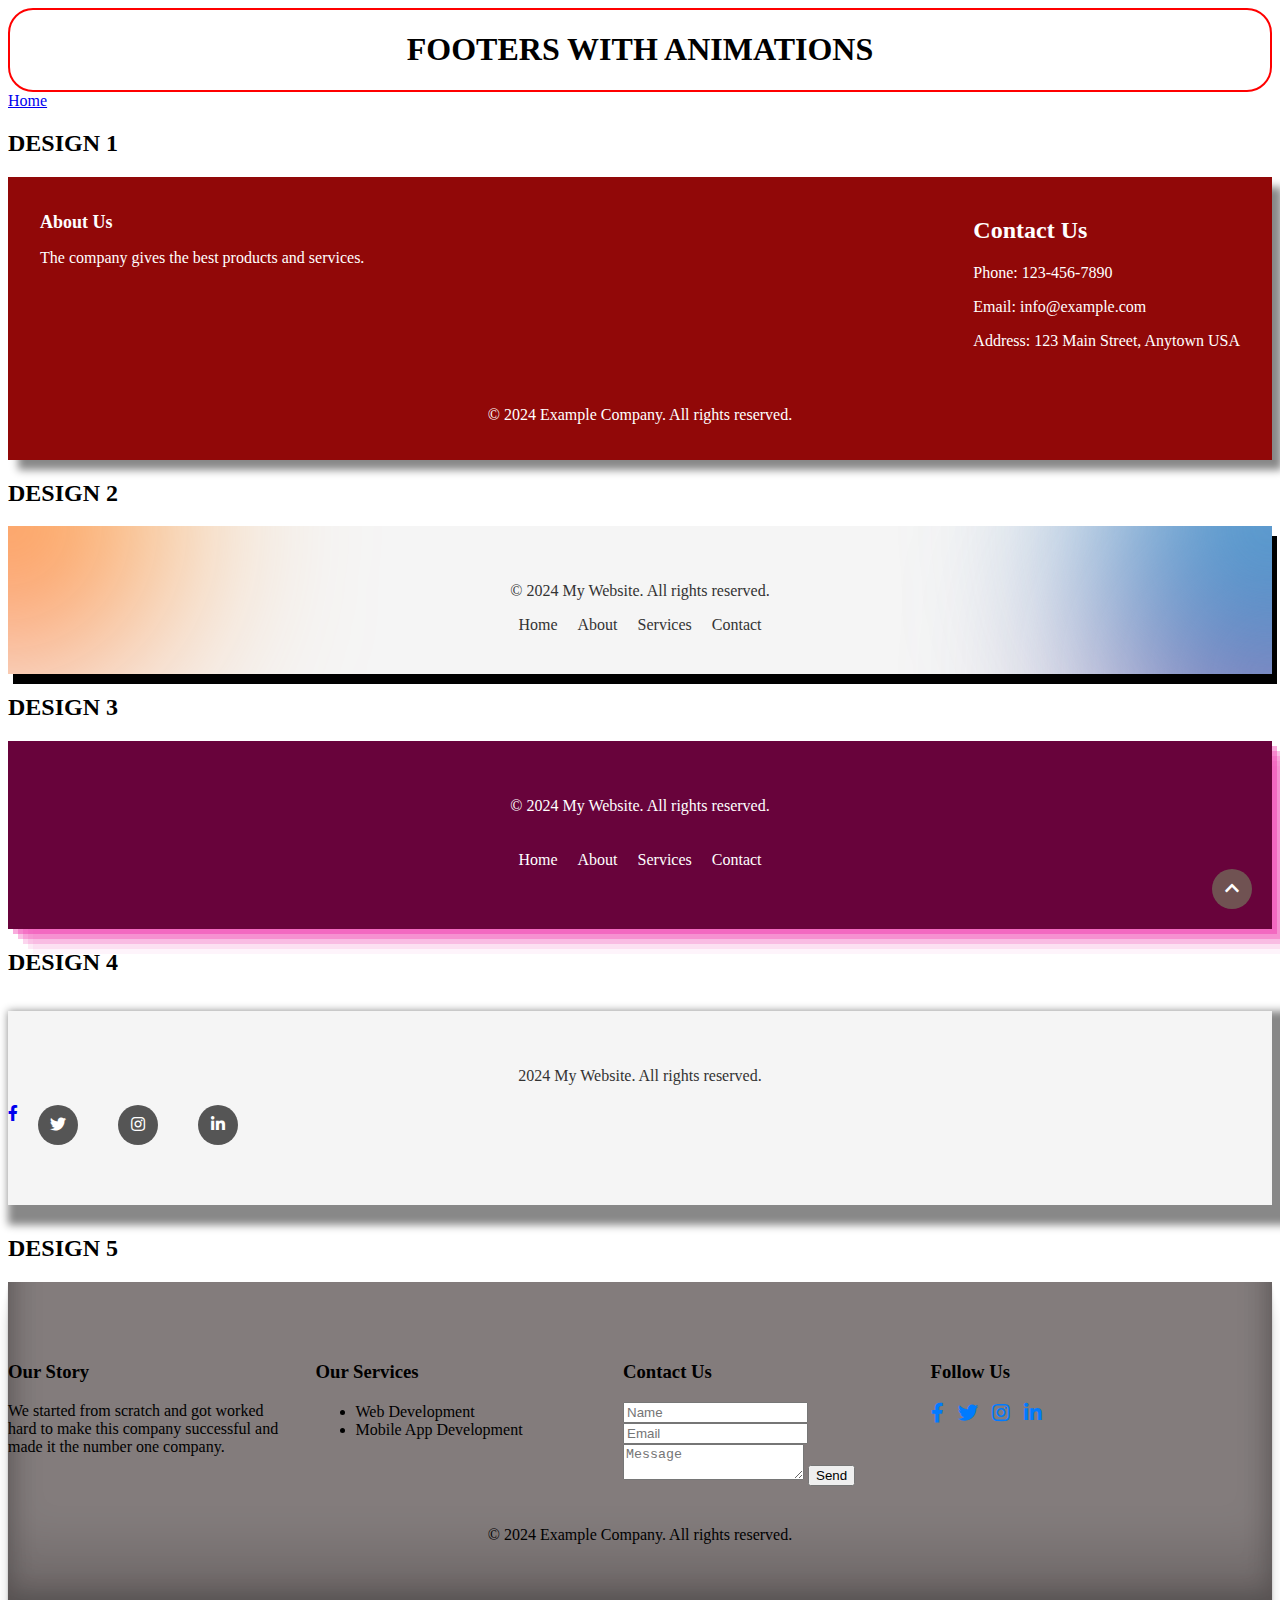
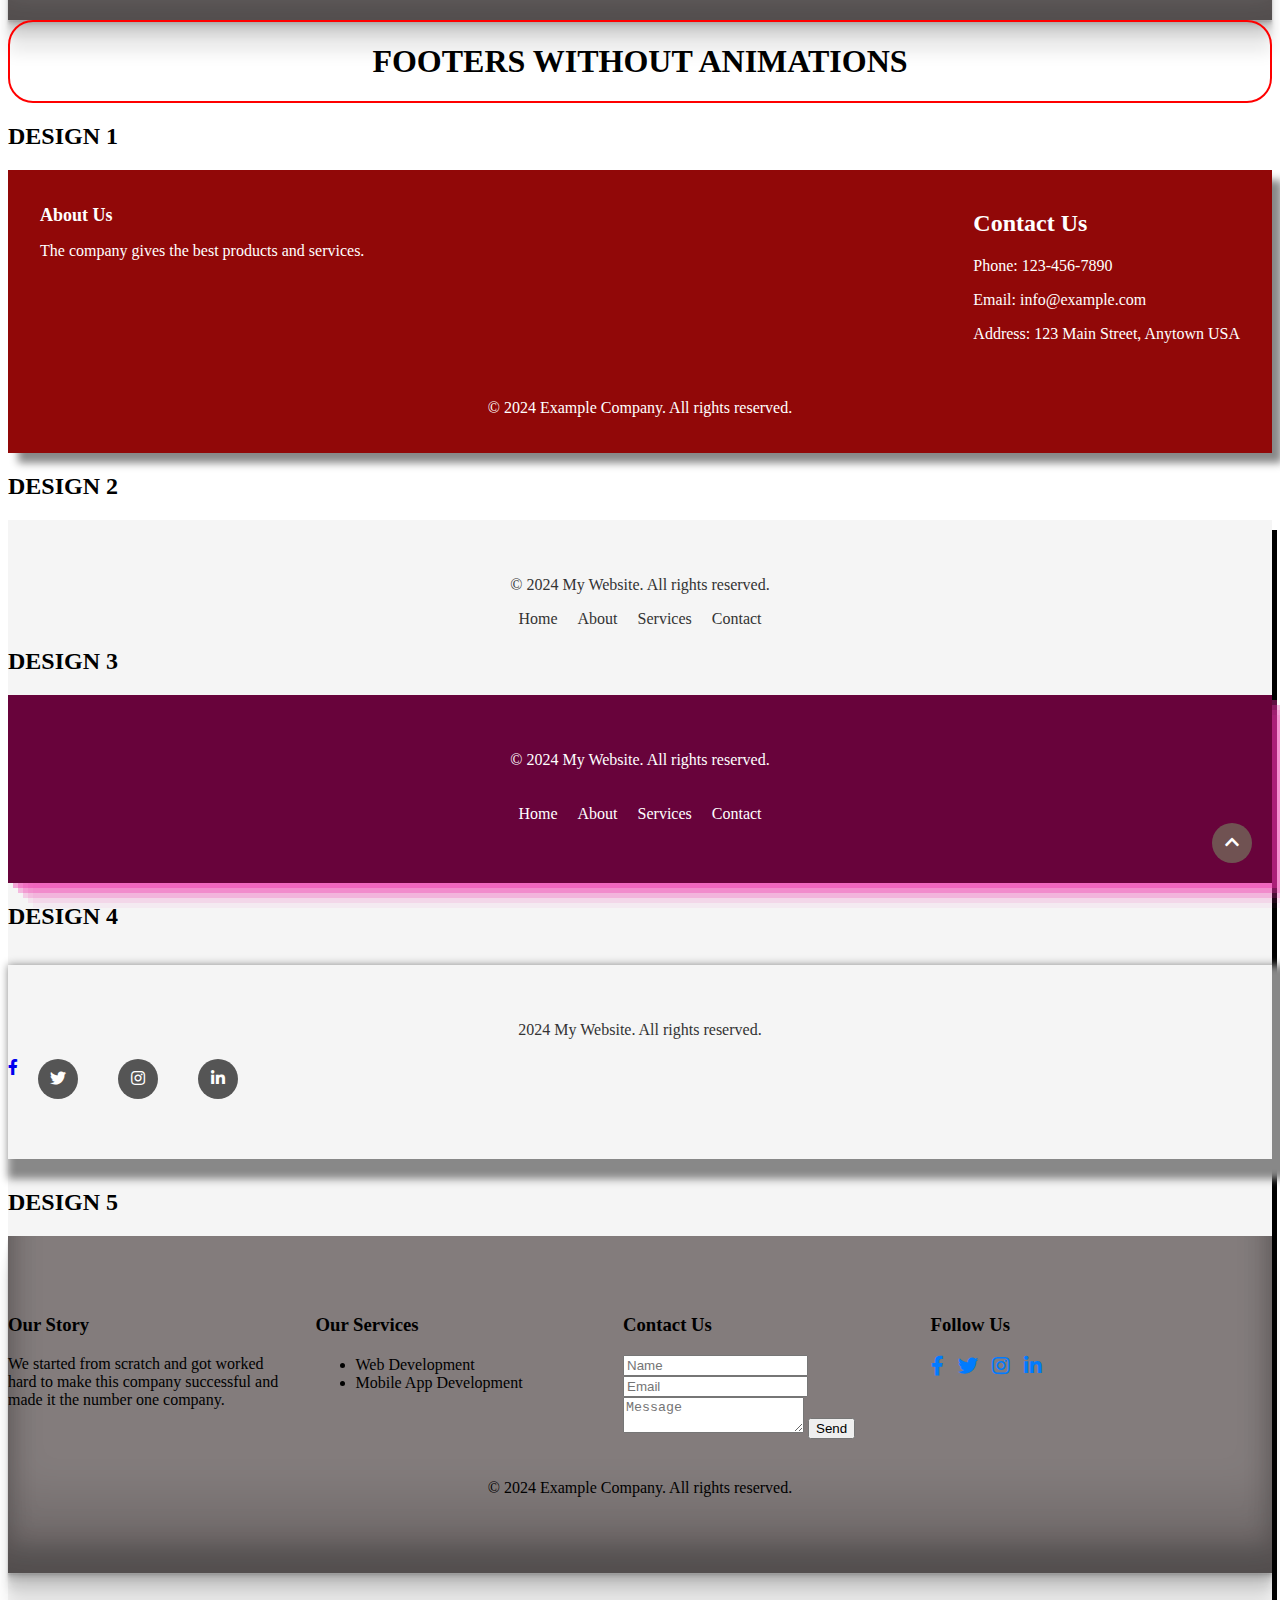
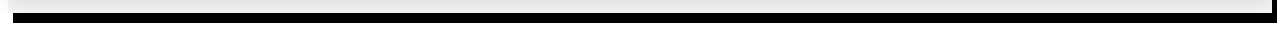
==== commit a296a79f: "Fixed the links" ====
--- a/pages/Footer/index.html
+++ b/pages/Footer/index.html
@@ -12,11 +12,8 @@
     <div class="TITLE2">
         <h1>FOOTERS WITH ANIMATIONS</h1>
        </div>
-       <a href="/index.html">
-        <button class="BACKK">
-            Back
-         </button>
-        </a>
+       <a href="../../index.html">Home</a>
+        
 
     <h2>DESIGN 1
     </h2>
